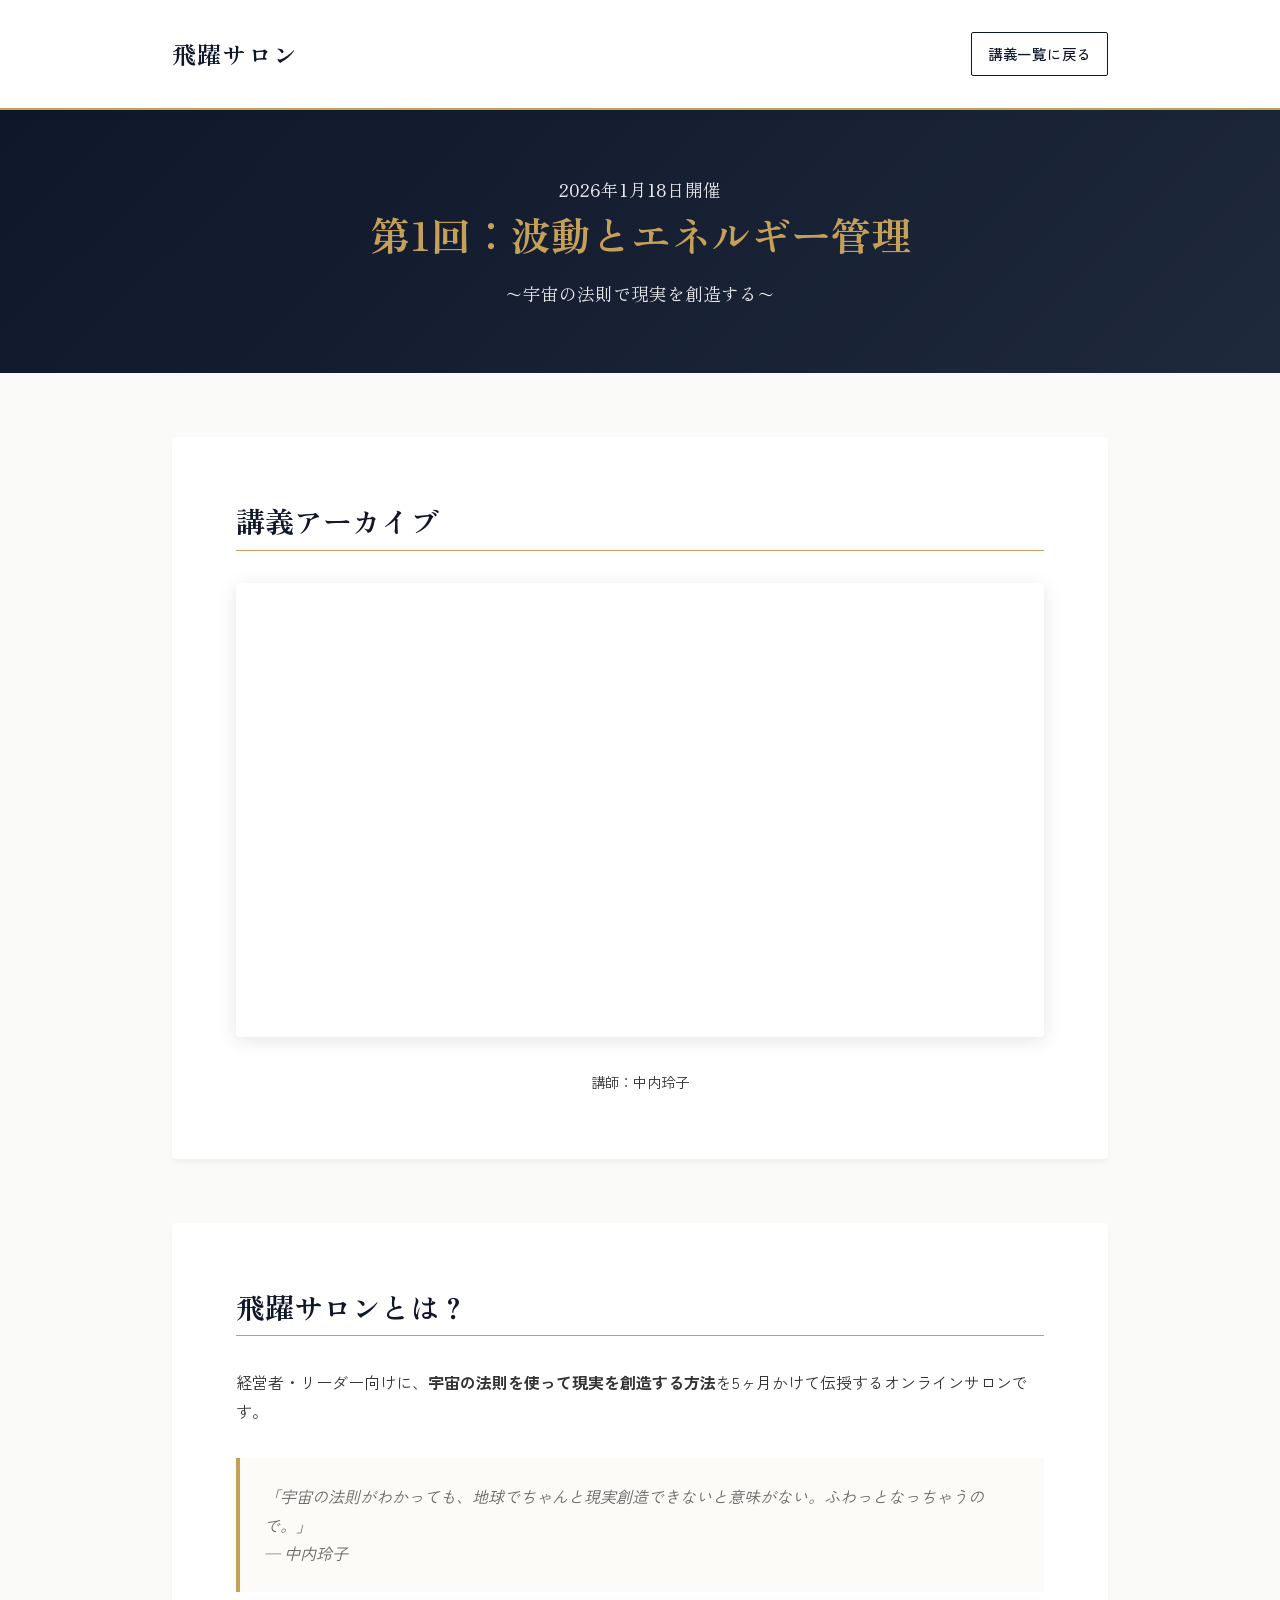
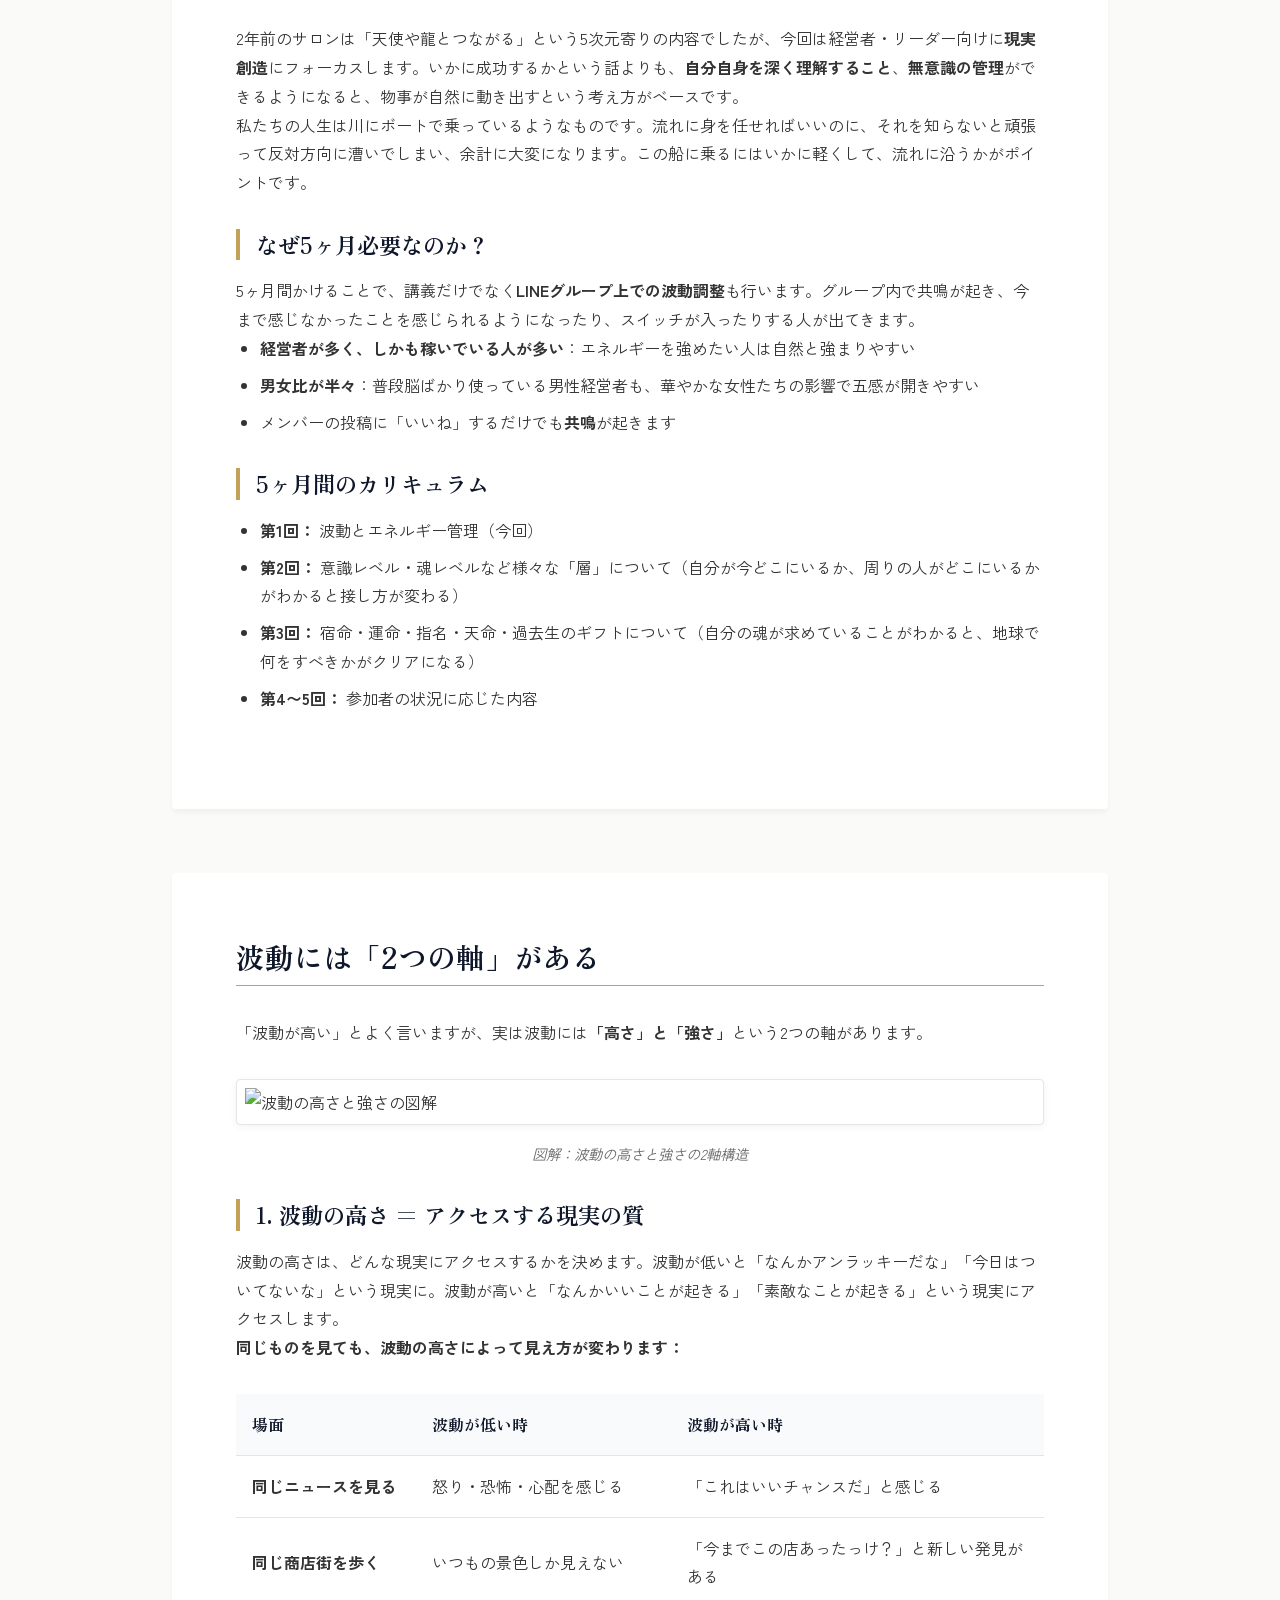
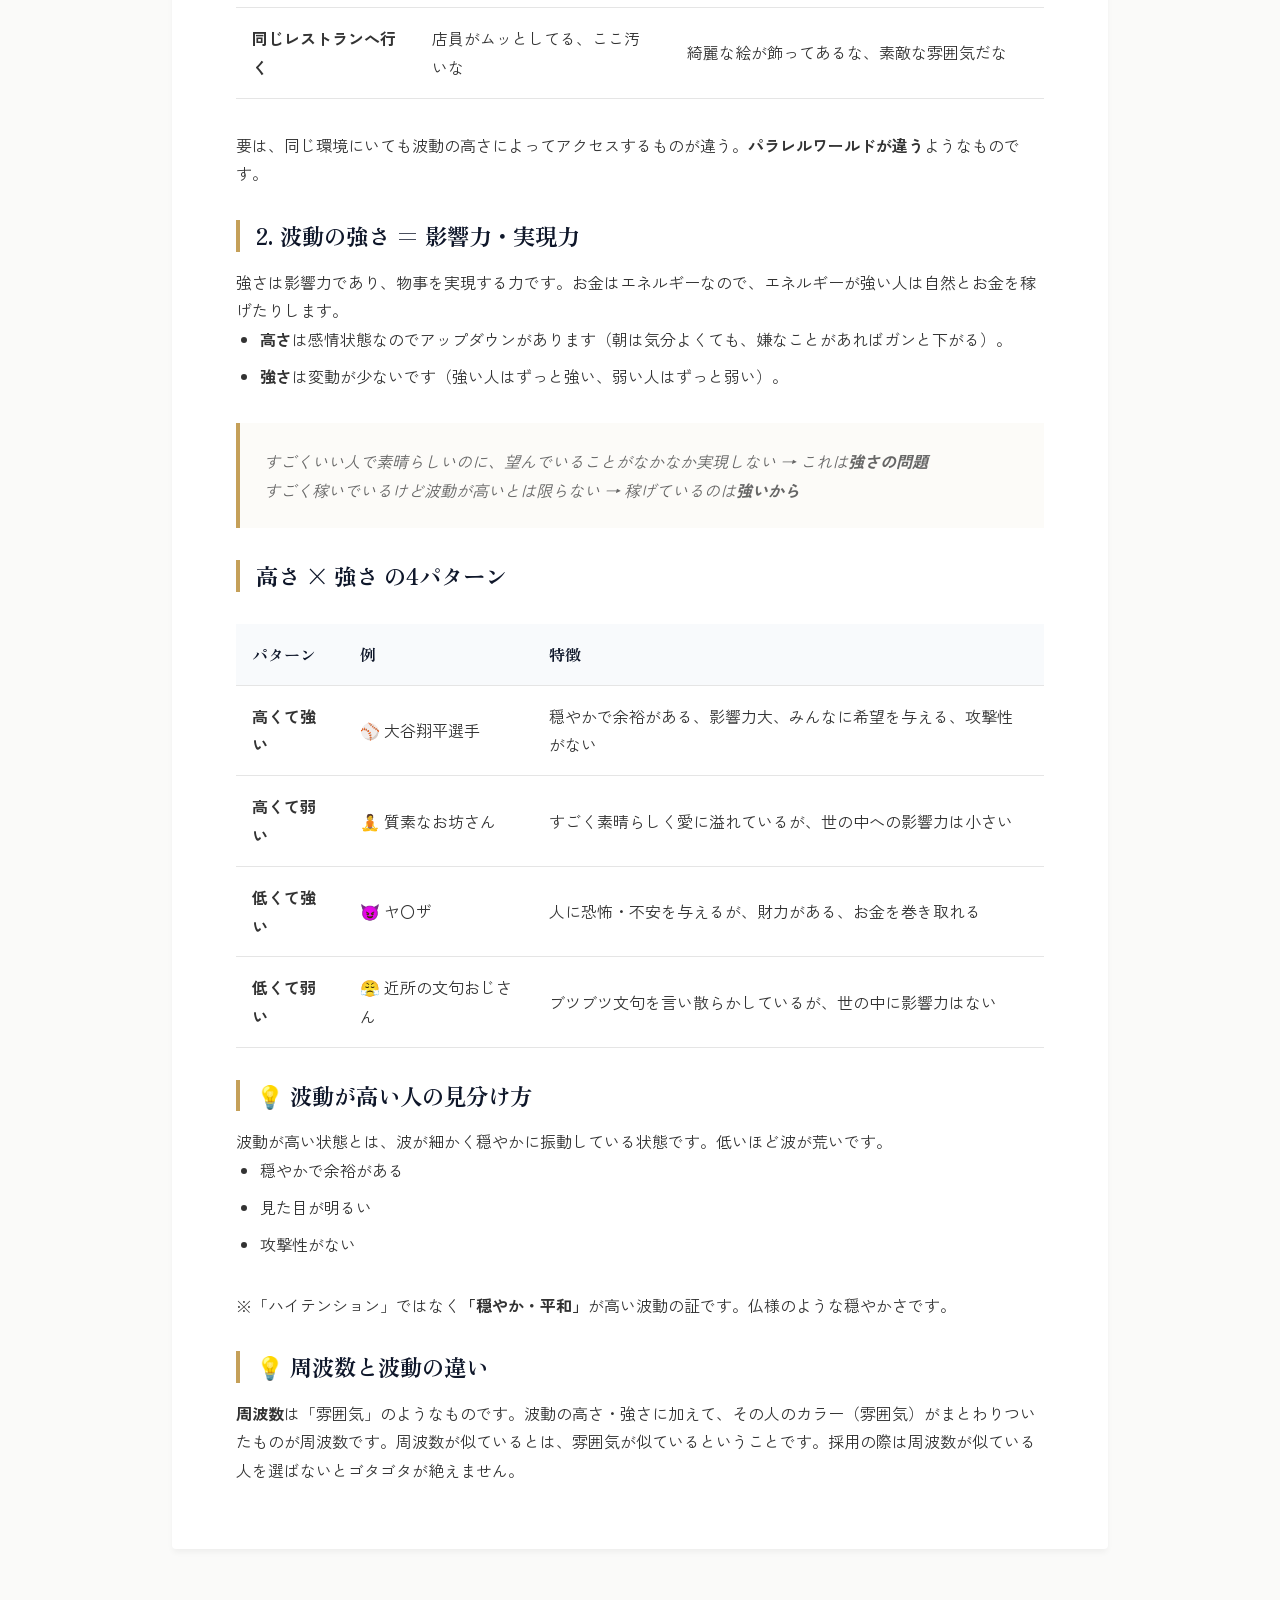
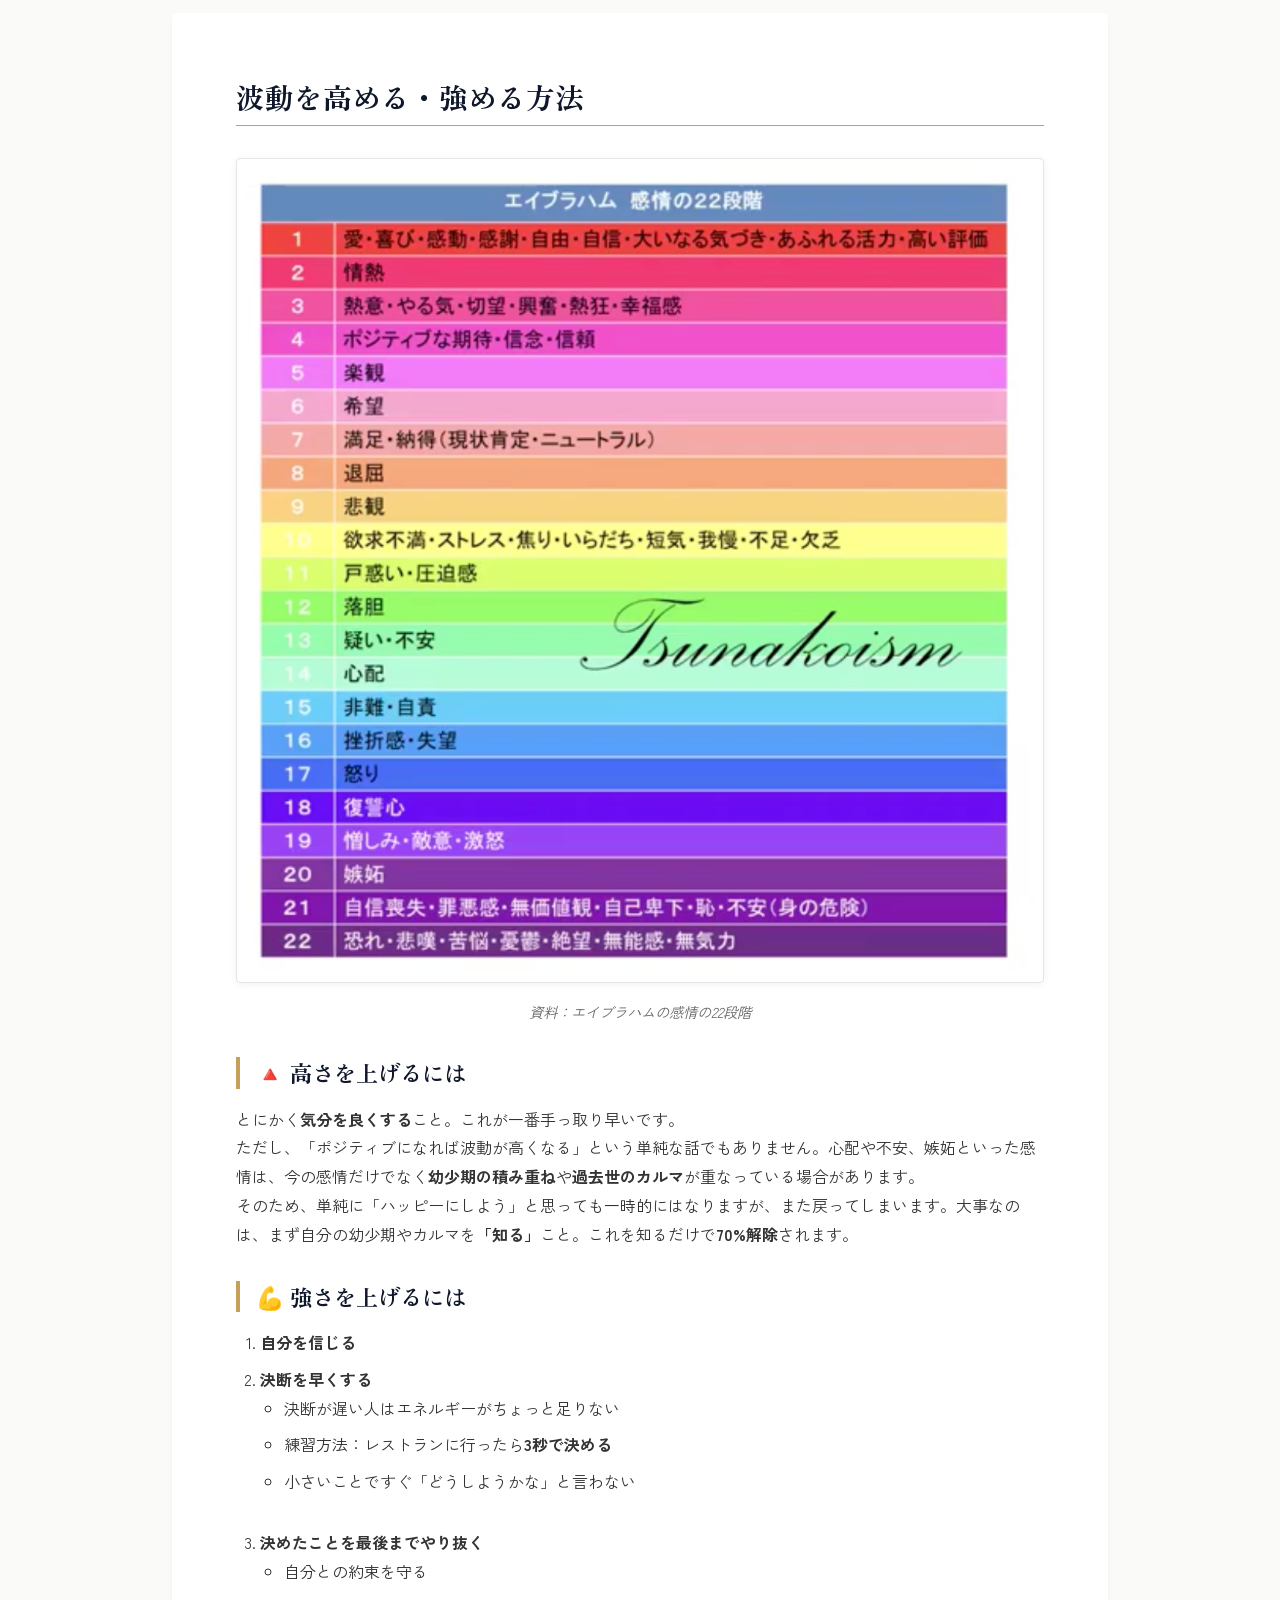
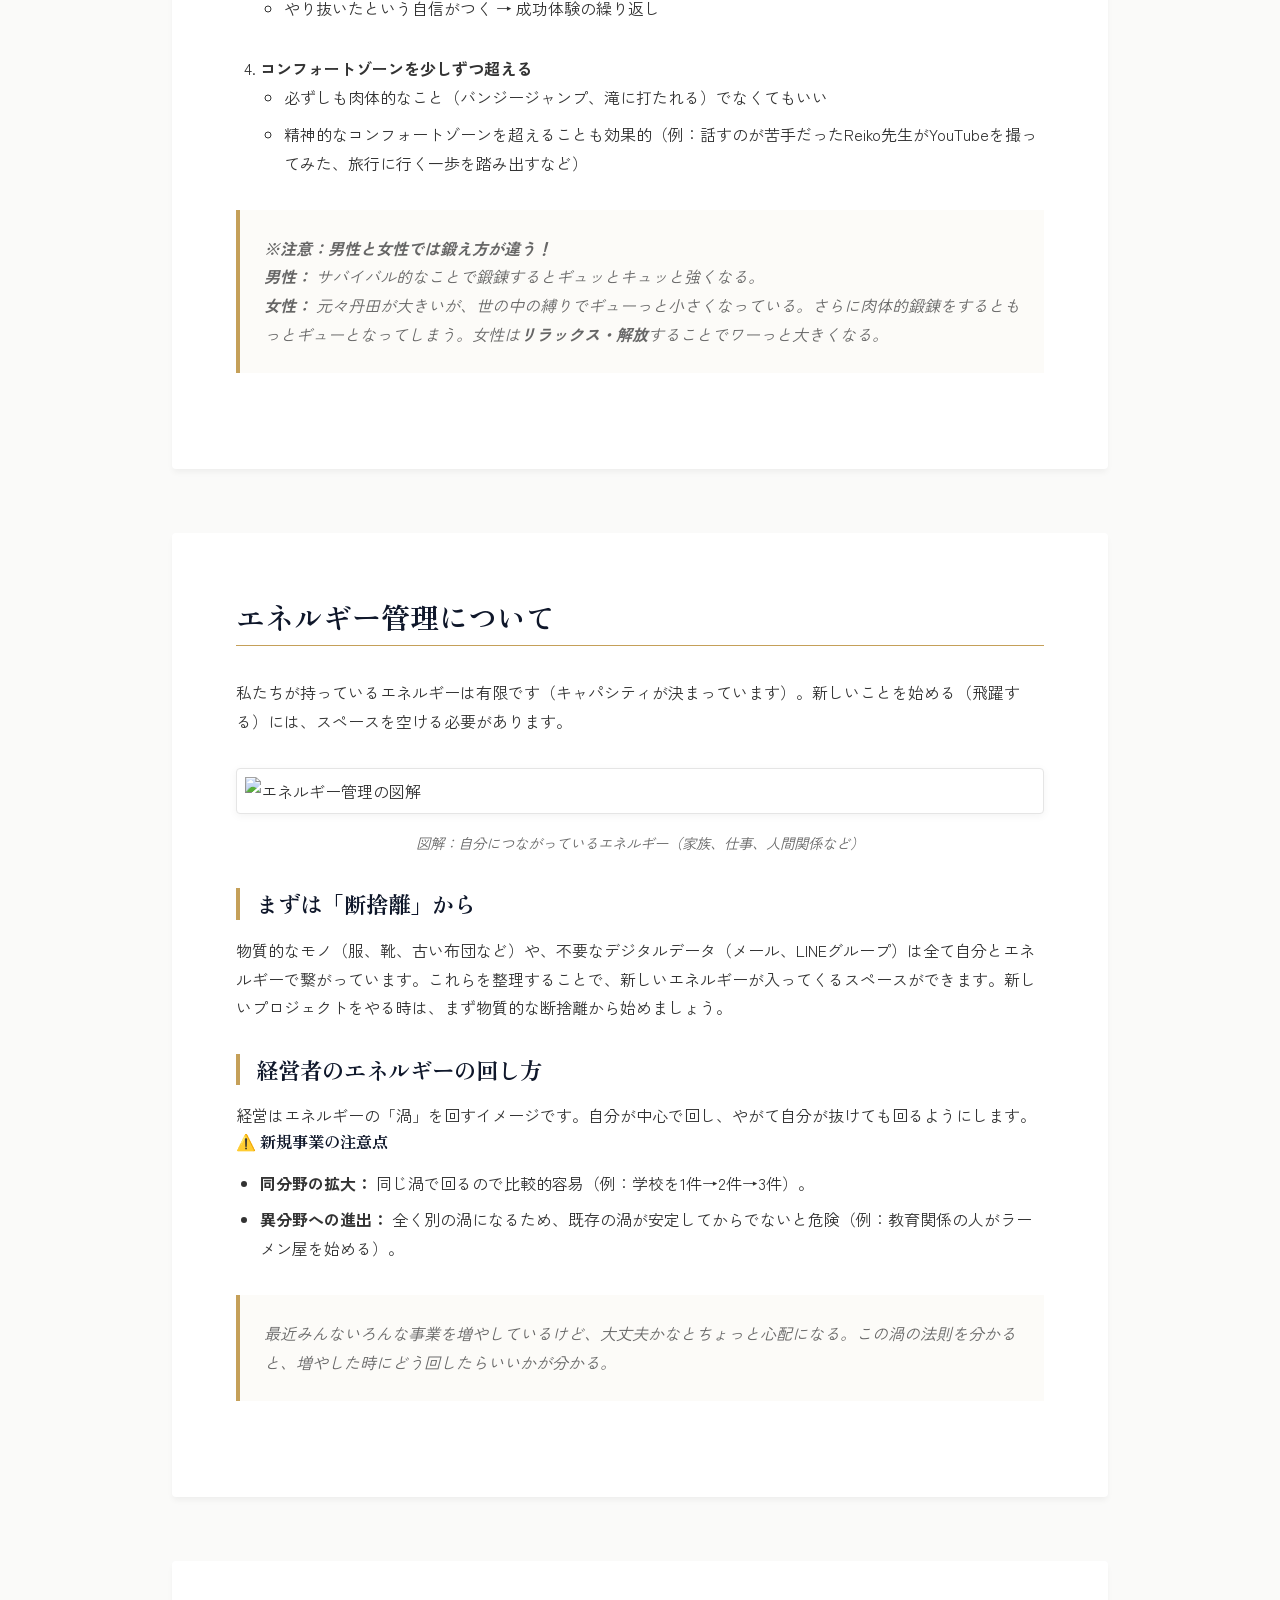
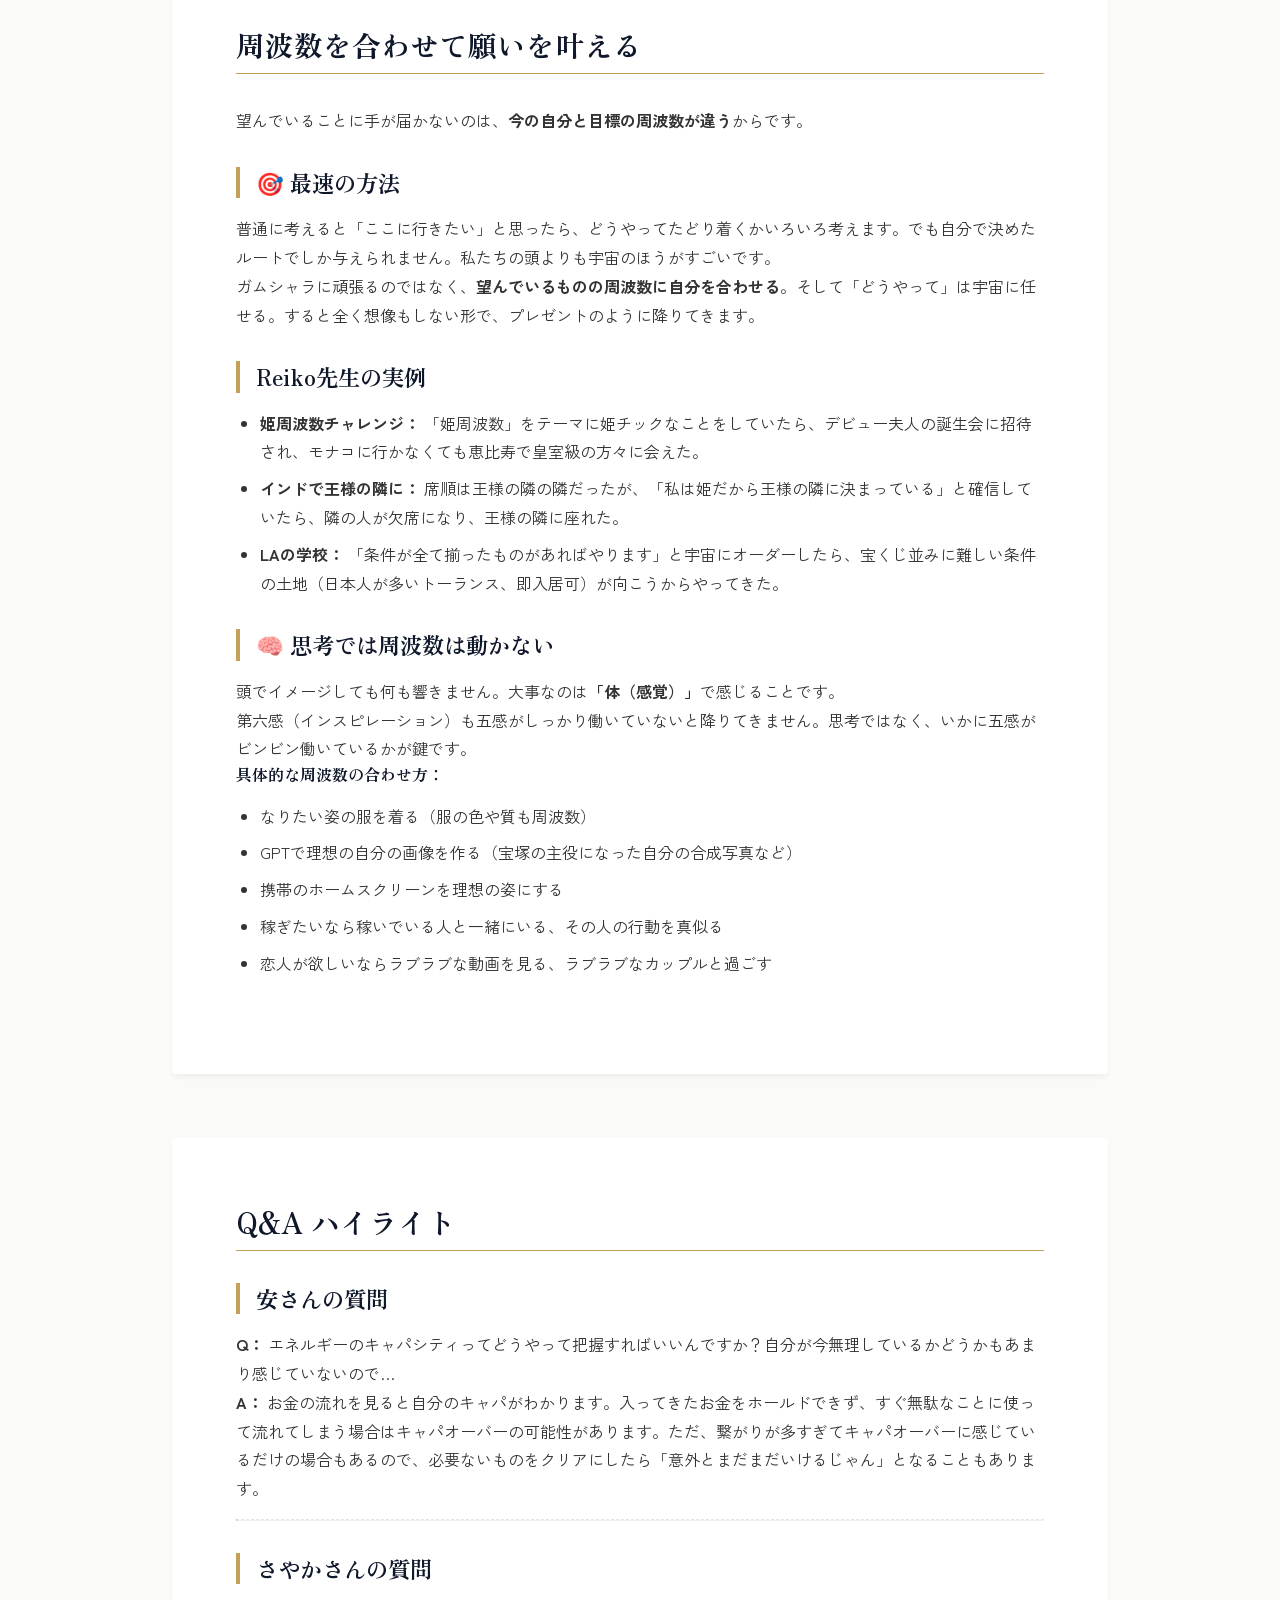
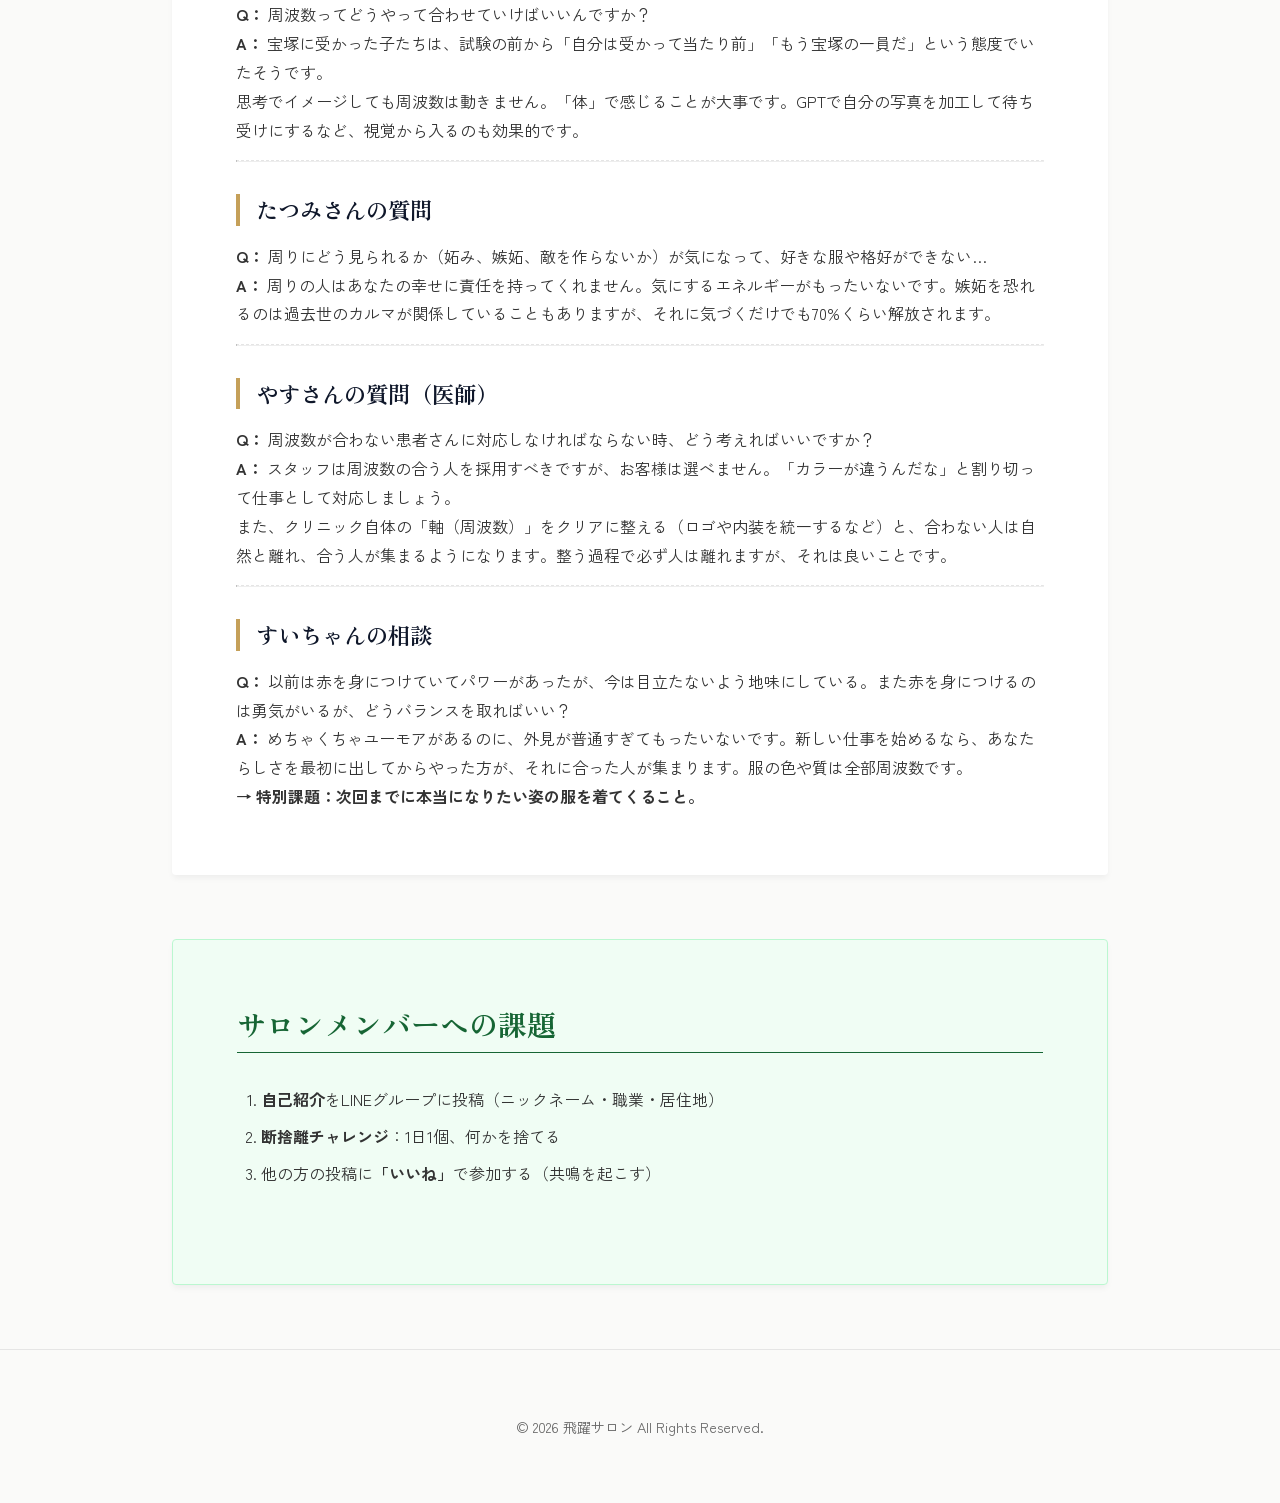
==== lecture01.html @ 5fa07e06 "Initial commit" ====
<!DOCTYPE html>
<html lang="ja">

<head>
    <meta charset="UTF-8">
    <meta name="viewport" content="width=device-width, initial-scale=1.0">
    <title>第1回：波動とエネルギー管理 | 飛躍サロン</title>
    <link rel="stylesheet" href="css/style.css">
    <meta name="description" content="飛躍サロン第1回講義アーカイブ。テーマは「波動とエネルギー管理」。宇宙の法則で現実を創造する方法について。">
</head>

<body>
    <header>
        <div class="container header-content">
            <a href="index.html" class="logo">飛躍サロン</a>
            <a href="index.html" class="nav-link">講義一覧に戻る</a>
        </div>
    </header>

    <div class="hero">
        <div class="container">
            <p>2026年1月18日開催</p>
            <h1>第1回：波動とエネルギー管理</h1>
            <p>〜宇宙の法則で現実を創造する〜</p>
        </div>
    </div>

    <main class="container">
        <!-- Video Section -->
        <section class="section" style="animation-delay: 0.1s;">
            <h2>講義アーカイブ</h2>
            <div class="video-wrapper">
                <iframe width="560" height="315" src="https://www.youtube.com/embed/xIP1ryDjLGs"
                    title="YouTube video player" frameborder="0"
                    allow="accelerometer; autoplay; clipboard-write; encrypted-media; gyroscope; picture-in-picture"
                    allowfullscreen></iframe>
            </div>
            <p style="text-align: center; font-size: 0.9rem;">講師：中内玲子</p>
        </section>

        <!-- Intro -->
        <section class="section" style="animation-delay: 0.2s;">
            <h2>飛躍サロンとは？</h2>
            <p>経営者・リーダー向けに、<strong>宇宙の法則を使って現実を創造する方法</strong>を5ヶ月かけて伝授するオンラインサロンです。</p>
            <blockquote>
                「宇宙の法則がわかっても、地球でちゃんと現実創造できないと意味がない。ふわっとなっちゃうので。」<br>
                — 中内玲子
            </blockquote>
            <p>2年前のサロンは「天使や龍とつながる」という5次元寄りの内容でしたが、今回は経営者・リーダー向けに<strong>現実創造</strong>にフォーカスします。いかに成功するかという話よりも、<strong>自分自身を深く理解すること</strong>、<strong>無意識の管理</strong>ができるようになると、物事が自然に動き出すという考え方がベースです。
            </p>
            <p>私たちの人生は川にボートで乗っているようなものです。流れに身を任せればいいのに、それを知らないと頑張って反対方向に漕いでしまい、余計に大変になります。この船に乗るにはいかに軽くして、流れに沿うかがポイントです。
            </p>

            <h3>なぜ5ヶ月必要なのか？</h3>
            <p>5ヶ月間かけることで、講義だけでなく<strong>LINEグループ上での波動調整</strong>も行います。グループ内で共鳴が起き、今まで感じなかったことを感じられるようになったり、スイッチが入ったりする人が出てきます。
            </p>
            <ul>
                <li><strong>経営者が多く、しかも稼いでいる人が多い</strong>：エネルギーを強めたい人は自然と強まりやすい</li>
                <li><strong>男女比が半々</strong>：普段脳ばかり使っている男性経営者も、華やかな女性たちの影響で五感が開きやすい</li>
                <li>メンバーの投稿に「いいね」するだけでも<strong>共鳴</strong>が起きます</li>
            </ul>

            <h3>5ヶ月間のカリキュラム</h3>
            <ul>
                <li><strong>第1回：</strong> 波動とエネルギー管理（今回）</li>
                <li><strong>第2回：</strong> 意識レベル・魂レベルなど様々な「層」について（自分が今どこにいるか、周りの人がどこにいるかがわかると接し方が変わる）</li>
                <li><strong>第3回：</strong> 宿命・運命・指名・天命・過去生のギフトについて（自分の魂が求めていることがわかると、地球で何をすべきかがクリアになる）</li>
                <li><strong>第4〜5回：</strong> 参加者の状況に応じた内容</li>
            </ul>
        </section>

        <!-- Wave Basics -->
        <section class="section" style="animation-delay: 0.3s;">
            <h2>波動には「2つの軸」がある</h2>
            <p>「波動が高い」とよく言いますが、実は波動には<strong>「高さ」と「強さ」</strong>という2つの軸があります。</p>

            <img src="images/lecture01_diagram3.png" alt="波動の高さと強さの図解" class="diagram">
            <p class="diagram-caption">図解：波動の高さと強さの2軸構造</p>

            <h3>1. 波動の高さ = アクセスする現実の質</h3>
            <p>波動の高さは、どんな現実にアクセスするかを決めます。波動が低いと「なんかアンラッキーだな」「今日はついてないな」という現実に。波動が高いと「なんかいいことが起きる」「素敵なことが起きる」という現実にアクセスします。
            </p>
            <p><strong>同じものを見ても、波動の高さによって見え方が変わります：</strong></p>
            <table>
                <tr>
                    <th>場面</th>
                    <th>波動が低い時</th>
                    <th>波動が高い時</th>
                </tr>
                <tr>
                    <td><strong>同じニュースを見る</strong></td>
                    <td>怒り・恐怖・心配を感じる</td>
                    <td>「これはいいチャンスだ」と感じる</td>
                </tr>
                <tr>
                    <td><strong>同じ商店街を歩く</strong></td>
                    <td>いつもの景色しか見えない</td>
                    <td>「今までこの店あったっけ？」と新しい発見がある</td>
                </tr>
                <tr>
                    <td><strong>同じレストランへ行く</strong></td>
                    <td>店員がムッとしてる、ここ汚いな</td>
                    <td>綺麗な絵が飾ってあるな、素敵な雰囲気だな</td>
                </tr>
            </table>
            <p>要は、同じ環境にいても波動の高さによってアクセスするものが違う。<strong>パラレルワールドが違う</strong>ようなものです。</p>

            <h3>2. 波動の強さ = 影響力・実現力</h3>
            <p>強さは影響力であり、物事を実現する力です。お金はエネルギーなので、エネルギーが強い人は自然とお金を稼げたりします。</p>
            <ul>
                <li><strong>高さ</strong>は感情状態なのでアップダウンがあります（朝は気分よくても、嫌なことがあればガンと下がる）。</li>
                <li><strong>強さ</strong>は変動が少ないです（強い人はずっと強い、弱い人はずっと弱い）。</li>
            </ul>
            <blockquote>
                すごくいい人で素晴らしいのに、望んでいることがなかなか実現しない → これは<strong>強さの問題</strong><br>
                すごく稼いでいるけど波動が高いとは限らない → 稼げているのは<strong>強いから</strong>
            </blockquote>

            <h3>高さ × 強さ の4パターン</h3>
            <table>
                <tr>
                    <th>パターン</th>
                    <th>例</th>
                    <th>特徴</th>
                </tr>
                <tr>
                    <td><strong>高くて強い</strong></td>
                    <td>⚾ 大谷翔平選手</td>
                    <td>穏やかで余裕がある、影響力大、みんなに希望を与える、攻撃性がない</td>
                </tr>
                <tr>
                    <td><strong>高くて弱い</strong></td>
                    <td>🧘 質素なお坊さん</td>
                    <td>すごく素晴らしく愛に溢れているが、世の中への影響力は小さい</td>
                </tr>
                <tr>
                    <td><strong>低くて強い</strong></td>
                    <td>😈 ヤ〇ザ</td>
                    <td>人に恐怖・不安を与えるが、財力がある、お金を巻き取れる</td>
                </tr>
                <tr>
                    <td><strong>低くて弱い</strong></td>
                    <td>😤 近所の文句おじさん</td>
                    <td>ブツブツ文句を言い散らかしているが、世の中に影響力はない</td>
                </tr>
            </table>

            <h3>💡 波動が高い人の見分け方</h3>
            <p>波動が高い状態とは、波が細かく穏やかに振動している状態です。低いほど波が荒いです。</p>
            <ul>
                <li>穏やかで余裕がある</li>
                <li>見た目が明るい</li>
                <li>攻撃性がない</li>
            </ul>
            <p>※「ハイテンション」ではなく<strong>「穏やか・平和」</strong>が高い波動の証です。仏様のような穏やかさです。</p>

            <h3>💡 周波数と波動の違い</h3>
            <p><strong>周波数</strong>は「雰囲気」のようなものです。波動の高さ・強さに加えて、その人のカラー（雰囲気）がまとわりついたものが周波数です。周波数が似ているとは、雰囲気が似ているということです。採用の際は周波数が似ている人を選ばないとゴタゴタが絶えません。
            </p>
        </section>

        <!-- Emotion Scale -->
        <section class="section" style="animation-delay: 0.4s;">
            <h2>波動を高める・強める方法</h2>

            <img src="images/lecture01_diagram1.png" alt="エイブラハム感情の22段階" class="diagram">
            <p class="diagram-caption">資料：エイブラハムの感情の22段階</p>

            <h3>🔺 高さを上げるには</h3>
            <p>とにかく<strong>気分を良くする</strong>こと。これが一番手っ取り早いです。</p>
            <p>ただし、「ポジティブになれば波動が高くなる」という単純な話でもありません。心配や不安、嫉妬といった感情は、今の感情だけでなく<strong>幼少期の積み重ね</strong>や<strong>過去世のカルマ</strong>が重なっている場合があります。
            </p>
            <p>そのため、単純に「ハッピーにしよう」と思っても一時的にはなりますが、また戻ってしまいます。大事なのは、まず自分の幼少期やカルマを<strong>「知る」</strong>こと。これを知るだけで<strong>70%解除</strong>されます。
            </p>

            <h3>💪 強さを上げるには</h3>
            <ol>
                <li><strong>自分を信じる</strong></li>
                <li><strong>決断を早くする</strong>
                    <ul>
                        <li>決断が遅い人はエネルギーがちょっと足りない</li>
                        <li>練習方法：レストランに行ったら<strong>3秒で決める</strong></li>
                        <li>小さいことですぐ「どうしようかな」と言わない</li>
                    </ul>
                </li>
                <li><strong>決めたことを最後までやり抜く</strong>
                    <ul>
                        <li>自分との約束を守る</li>
                        <li>やり抜いたという自信がつく → 成功体験の繰り返し</li>
                    </ul>
                </li>
                <li><strong>コンフォートゾーンを少しずつ超える</strong>
                    <ul>
                        <li>必ずしも肉体的なこと（バンジージャンプ、滝に打たれる）でなくてもいい</li>
                        <li>精神的なコンフォートゾーンを超えることも効果的（例：話すのが苦手だったReiko先生がYouTubeを撮ってみた、旅行に行く一歩を踏み出すなど）</li>
                    </ul>
                </li>
            </ol>
            <blockquote>
                <strong>※注意：男性と女性では鍛え方が違う！</strong><br>
                <strong>男性：</strong> サバイバル的なことで鍛錬するとギュッとキュッと強くなる。<br>
                <strong>女性：</strong>
                元々丹田が大きいが、世の中の縛りでギューっと小さくなっている。さらに肉体的鍛錬をするともっとギューとなってしまう。女性は<strong>リラックス・解放</strong>することでワーっと大きくなる。
            </blockquote>
        </section>

        <!-- Energy Management -->
        <section class="section" style="animation-delay: 0.5s;">
            <h2>エネルギー管理について</h2>
            <p>私たちが持っているエネルギーは有限です（キャパシティが決まっています）。新しいことを始める（飛躍する）には、スペースを空ける必要があります。</p>

            <img src="images/lecture01_diagram2.png" alt="エネルギー管理の図解" class="diagram">
            <p class="diagram-caption">図解：自分につながっているエネルギー（家族、仕事、人間関係など）</p>

            <h3>まずは「断捨離」から</h3>
            <p>物質的なモノ（服、靴、古い布団など）や、不要なデジタルデータ（メール、LINEグループ）は全て自分とエネルギーで繋がっています。これらを整理することで、新しいエネルギーが入ってくるスペースができます。新しいプロジェクトをやる時は、まず物質的な断捨離から始めましょう。
            </p>

            <h3>経営者のエネルギーの回し方</h3>
            <p>経営はエネルギーの「渦」を回すイメージです。自分が中心で回し、やがて自分が抜けても回るようにします。</p>

            <h4>⚠️ 新規事業の注意点</h4>
            <ul>
                <li><strong>同分野の拡大：</strong> 同じ渦で回るので比較的容易（例：学校を1件→2件→3件）。</li>
                <li><strong>異分野への進出：</strong> 全く別の渦になるため、既存の渦が安定してからでないと危険（例：教育関係の人がラーメン屋を始める）。</li>
            </ul>
            <blockquote>
                最近みんないろんな事業を増やしているけど、大丈夫かなとちょっと心配になる。この渦の法則を分かると、増やした時にどう回したらいいかが分かる。
            </blockquote>
        </section>

        <!-- Manifestation -->
        <section class="section" style="animation-delay: 0.6s;">
            <h2>周波数を合わせて願いを叶える</h2>
            <p>望んでいることに手が届かないのは、<strong>今の自分と目標の周波数が違う</strong>からです。</p>

            <h3>🎯 最速の方法</h3>
            <p>普通に考えると「ここに行きたい」と思ったら、どうやってたどり着くかいろいろ考えます。でも自分で決めたルートでしか与えられません。私たちの頭よりも宇宙のほうがすごいです。</p>
            <p>ガムシャラに頑張るのではなく、<strong>望んでいるものの周波数に自分を合わせる</strong>。そして「どうやって」は宇宙に任せる。すると全く想像もしない形で、プレゼントのように降りてきます。</p>

            <h3>Reiko先生の実例</h3>
            <ul>
                <li><strong>姫周波数チャレンジ：</strong> 「姫周波数」をテーマに姫チックなことをしていたら、デビュー夫人の誕生会に招待され、モナコに行かなくても恵比寿で皇室級の方々に会えた。</li>
                <li><strong>インドで王様の隣に：</strong> 席順は王様の隣の隣だったが、「私は姫だから王様の隣に決まっている」と確信していたら、隣の人が欠席になり、王様の隣に座れた。</li>
                <li><strong>LAの学校：</strong> 「条件が全て揃ったものがあればやります」と宇宙にオーダーしたら、宝くじ並みに難しい条件の土地（日本人が多いトーランス、即入居可）が向こうからやってきた。
                </li>
            </ul>

            <h3>🧠 思考では周波数は動かない</h3>
            <p>頭でイメージしても何も響きません。大事なのは<strong>「体（感覚）」</strong>で感じることです。</p>
            <p>第六感（インスピレーション）も五感がしっかり働いていないと降りてきません。思考ではなく、いかに五感がビンビン働いているかが鍵です。</p>

            <h4>具体的な周波数の合わせ方：</h4>
            <ul>
                <li>なりたい姿の服を着る（服の色や質も周波数）</li>
                <li>GPTで理想の自分の画像を作る（宝塚の主役になった自分の合成写真など）</li>
                <li>携帯のホームスクリーンを理想の姿にする</li>
                <li>稼ぎたいなら稼いでいる人と一緒にいる、その人の行動を真似る</li>
                <li>恋人が欲しいならラブラブな動画を見る、ラブラブなカップルと過ごす</li>
            </ul>
        </section>

        <!-- QA Highlights -->
        <section class="section" style="animation-delay: 0.7s;">
            <h2>Q&A ハイライト</h2>

            <h3>安さんの質問</h3>
            <p><strong>Q：</strong> エネルギーのキャパシティってどうやって把握すればいいんですか？自分が今無理しているかどうかもあまり感じていないので…</p>
            <p><strong>A：</strong>
                お金の流れを見ると自分のキャパがわかります。入ってきたお金をホールドできず、すぐ無駄なことに使って流れてしまう場合はキャパオーバーの可能性があります。ただ、繋がりが多すぎてキャパオーバーに感じているだけの場合もあるので、必要ないものをクリアにしたら「意外とまだまだいけるじゃん」となることもあります。
            </p>
            <hr style="border-top: 1px dashed #e5e5e5; margin: 1rem 0;">

            <h3>さやかさんの質問</h3>
            <p><strong>Q：</strong> 周波数ってどうやって合わせていけばいいんですか？</p>
            <p><strong>A：</strong> 宝塚に受かった子たちは、試験の前から「自分は受かって当たり前」「もう宝塚の一員だ」という態度でいたそうです。<br>
                思考でイメージしても周波数は動きません。「体」で感じることが大事です。GPTで自分の写真を加工して待ち受けにするなど、視覚から入るのも効果的です。</p>
            <hr style="border-top: 1px dashed #e5e5e5; margin: 1rem 0;">

            <h3>たつみさんの質問</h3>
            <p><strong>Q：</strong> 周りにどう見られるか（妬み、嫉妬、敵を作らないか）が気になって、好きな服や格好ができない…</p>
            <p><strong>A：</strong>
                周りの人はあなたの幸せに責任を持ってくれません。気にするエネルギーがもったいないです。嫉妬を恐れるのは過去世のカルマが関係していることもありますが、それに気づくだけでも70%くらい解放されます。</p>
            <hr style="border-top: 1px dashed #e5e5e5; margin: 1rem 0;">

            <h3>やすさんの質問（医師）</h3>
            <p><strong>Q：</strong> 周波数が合わない患者さんに対応しなければならない時、どう考えればいいですか？</p>
            <p><strong>A：</strong> スタッフは周波数の合う人を採用すべきですが、お客様は選べません。「カラーが違うんだな」と割り切って仕事として対応しましょう。<br>
                また、クリニック自体の「軸（周波数）」をクリアに整える（ロゴや内装を統一するなど）と、合わない人は自然と離れ、合う人が集まるようになります。整う過程で必ず人は離れますが、それは良いことです。</p>
            <hr style="border-top: 1px dashed #e5e5e5; margin: 1rem 0;">

            <h3>すいちゃんの相談</h3>
            <p><strong>Q：</strong> 以前は赤を身につけていてパワーがあったが、今は目立たないよう地味にしている。また赤を身につけるのは勇気がいるが、どうバランスを取ればいい？</p>
            <p><strong>A：</strong>
                めちゃくちゃユーモアがあるのに、外見が普通すぎてもったいないです。新しい仕事を始めるなら、あなたらしさを最初に出してからやった方が、それに合った人が集まります。服の色や質は全部周波数です。<br>
                <strong>→ 特別課題：次回までに本当になりたい姿の服を着てくること。</strong>
            </p>
        </section>

        <!-- Homework -->
        <section class="section" style="animation-delay: 0.8s; background-color: #f0fdf4; border: 1px solid #bbf7d0;">
            <h2 style="color: #166534; border-bottom-color: #166534;">サロンメンバーへの課題</h2>
            <ol>
                <li><strong>自己紹介</strong>をLINEグループに投稿（ニックネーム・職業・居住地）</li>
                <li><strong>断捨離チャレンジ</strong>：1日1個、何かを捨てる</li>
                <li>他の方の投稿に<strong>「いいね」</strong>で参加する（共鳴を起こす）</li>
            </ol>
        </section>

    </main>

    <footer>
        <div class="container">
            <p>&copy; 2026 飛躍サロン All Rights Reserved.</p>
        </div>
    </footer>
</body>

</html>
---- css/style.css ----
@import url('https://fonts.googleapis.com/css2?family=Zen+Kaku+Gothic+New:wght@400;500;700&family=Zen+Old+Mincho:wght@400;700&display=swap');

:root {
    --color-primary: #0f172a;
    /* Deep Navy */
    --color-accent: #c5a059;
    /* Gold */
    --color-bg: #fafaf9;
    /* Warm Cream */
    --color-text: #333333;
    /* Dark Gray */
    --color-text-light: #666666;
    --color-white: #ffffff;
    --font-heading: 'Zen Old Mincho', serif;
    --font-body: 'Zen Kaku Gothic New', sans-serif;
    --spacing-sm: 1rem;
    --spacing-md: 2rem;
    --spacing-lg: 4rem;
}

* {
    box-sizing: border-box;
    margin: 0;
    padding: 0;
}

body {
    font-family: var(--font-body);
    background-color: var(--color-bg);
    color: var(--color-text);
    line-height: 1.8;
    font-size: 16px;
    -webkit-font-smoothing: antialiased;
}

h1,
h2,
h3,
h4,
h5,
h6 {
    font-family: var(--font-heading);
    color: var(--color-primary);
    line-height: 1.4;
    margin-bottom: var(--spacing-sm);
}

a {
    color: var(--color-primary);
    text-decoration: none;
    transition: color 0.3s ease;
}

a:hover {
    color: var(--color-accent);
}

/* Layout */
.container {
    max-width: 1000px;
    margin: 0 auto;
    padding: 0 var(--spacing-md);
}

/* Header */
header {
    background-color: var(--color-white);
    padding: var(--spacing-md) 0;
    border-bottom: 2px solid var(--color-accent);
    position: sticky;
    top: 0;
    z-index: 100;
    box-shadow: 0 2px 10px rgba(0, 0, 0, 0.05);
}

.header-content {
    display: flex;
    justify-content: space-between;
    align-items: center;
}

.logo {
    font-size: 1.5rem;
    font-weight: 700;
    font-family: var(--font-heading);
    letter-spacing: 0.05em;
}

.nav-link {
    font-size: 0.9rem;
    font-weight: 500;
    letter-spacing: 0.05em;
    color: var(--color-primary);
    border: 1px solid var(--color-primary);
    padding: 0.5rem 1rem;
    border-radius: 2px;
}

.nav-link:hover {
    background-color: var(--color-primary);
    color: var(--color-white);
}

/* Hero Section */
.hero {
    text-align: center;
    padding: var(--spacing-lg) 0;
    background: linear-gradient(135deg, #0f172a 0%, #1e293b 100%);
    color: var(--color-white);
    margin-bottom: var(--spacing-lg);
}

.hero h1 {
    color: var(--color-accent);
    font-size: 2.5rem;
    margin-bottom: var(--spacing-sm);
}

.hero p {
    font-size: 1.1rem;
    opacity: 0.9;
    font-family: var(--font-heading);
}

/* Content Sections */
.section {
    margin-bottom: var(--spacing-lg);
    background-color: var(--color-white);
    padding: var(--spacing-lg);
    border-radius: 4px;
    box-shadow: 0 4px 6px -1px rgba(0, 0, 0, 0.05);
    animation: fadeInUp 0.8s ease-out forwards;
    opacity: 0;
}

@keyframes fadeInUp {
    from {
        opacity: 0;
        transform: translateY(20px);
    }

    to {
        opacity: 1;
        transform: translateY(0);
    }
}

.section h2 {
    font-size: 1.8rem;
    border-bottom: 1px solid var(--color-accent);
    padding-bottom: 0.5rem;
    margin-bottom: var(--spacing-md);
    margin-top: 0;
}

.section h3 {
    font-size: 1.4rem;
    margin-top: var(--spacing-md);
    border-left: 4px solid var(--color-accent);
    padding-left: 1rem;
}

/* Video Wrapper */
.video-wrapper {
    position: relative;
    padding-bottom: 56.25%;
    /* 16:9 */
    height: 0;
    overflow: hidden;
    margin-bottom: var(--spacing-md);
    border-radius: 4px;
    box-shadow: 0 4px 20px rgba(0, 0, 0, 0.1);
}

.video-wrapper iframe {
    position: absolute;
    top: 0;
    left: 0;
    width: 100%;
    height: 100%;
}

/* Images */
.diagram {
    max-width: 100%;
    height: auto;
    margin: var(--spacing-md) auto;
    display: block;
    border: 1px solid #e5e5e5;
    border-radius: 4px;
    padding: 0.5rem;
    background: #fff;
    box-shadow: 0 2px 8px rgba(0, 0, 0, 0.05);
}

.diagram-caption {
    text-align: center;
    font-size: 0.9rem;
    color: var(--color-text-light);
    margin-top: -1rem;
    margin-bottom: var(--spacing-md);
    font-style: italic;
}

/* Table */
table {
    width: 100%;
    border-collapse: collapse;
    margin: var(--spacing-md) 0;
}

th,
td {
    padding: 1rem;
    text-align: left;
    border-bottom: 1px solid #e5e5e5;
}

th {
    background-color: #f8fafc;
    font-family: var(--font-heading);
    color: var(--color-primary);
}

/* Blockquote */
blockquote {
    border-left: 4px solid var(--color-accent);
    padding-left: 1.5rem;
    margin: var(--spacing-md) 0;
    color: var(--color-text-light);
    font-style: italic;
    background-color: #fcfbf8;
    padding: 1.5rem;
}

/* Lists */
ul,
ol {
    margin-left: 1.5rem;
    margin-bottom: var(--spacing-md);
}

li {
    margin-bottom: 0.5rem;
}

/* Card Grid for Index */
.lecture-grid {
    display: grid;
    grid-template-columns: repeat(auto-fill, minmax(300px, 1fr));
    gap: var(--spacing-md);
}

.card {
    background-color: var(--color-white);
    border-radius: 4px;
    overflow: hidden;
    box-shadow: 0 4px 6px -1px rgba(0, 0, 0, 0.05);
    transition: transform 0.3s ease, box-shadow 0.3s ease;
    border-top: 4px solid transparent;
}

.card:hover {
    transform: translateY(-5px);
    box-shadow: 0 10px 15px -3px rgba(0, 0, 0, 0.1);
    border-top-color: var(--color-accent);
}

.card-body {
    padding: var(--spacing-md);
}

.card-date {
    font-size: 0.85rem;
    color: var(--color-text-light);
    margin-bottom: 0.5rem;
}

.card-title {
    font-size: 1.25rem;
    margin-bottom: 1rem;
    font-family: var(--font-heading);
}

.card-excerpt {
    font-size: 0.95rem;
    color: var(--color-text);
    margin-bottom: 1.5rem;
}

.btn {
    display: inline-block;
    padding: 0.5rem 1.5rem;
    background-color: var(--color-primary);
    color: var(--color-white);
    border-radius: 2px;
    font-size: 0.9rem;
    transition: background-color 0.3s ease;
}

.btn:hover {
    background-color: var(--color-accent);
    color: var(--color-primary);
    font-weight: bold;
}

.btn.disabled {
    background-color: #e2e8f0;
    color: #94a3b8;
    cursor: not-allowed;
    pointer-events: none;
}

/* Footer */
footer {
    text-align: center;
    padding: var(--spacing-lg) 0;
    color: var(--color-text-light);
    font-size: 0.9rem;
    margin-top: var(--spacing-lg);
    border-top: 1px solid #e5e5e5;
}

/* Responsive */
@media (max-width: 768px) {
    .hero h1 {
        font-size: 2rem;
    }

    .section {
        padding: var(--spacing-md);
    }
}
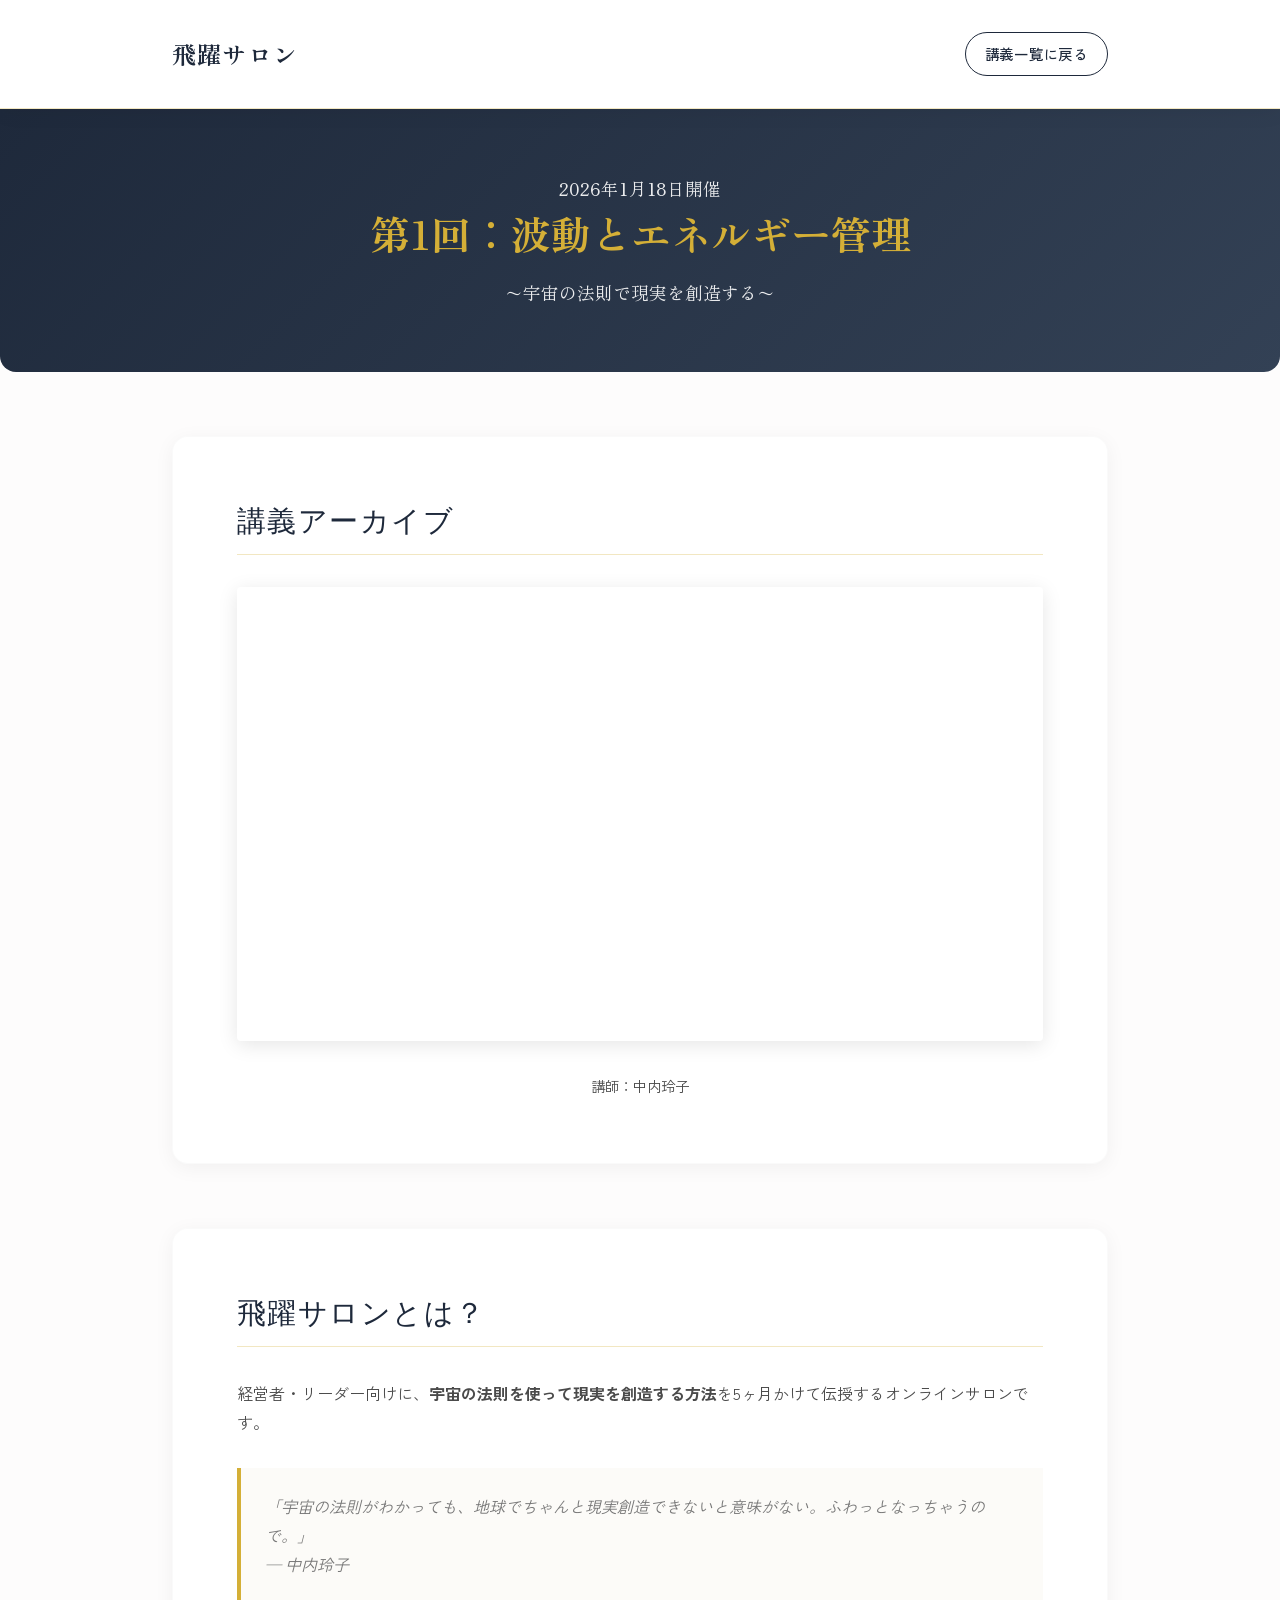
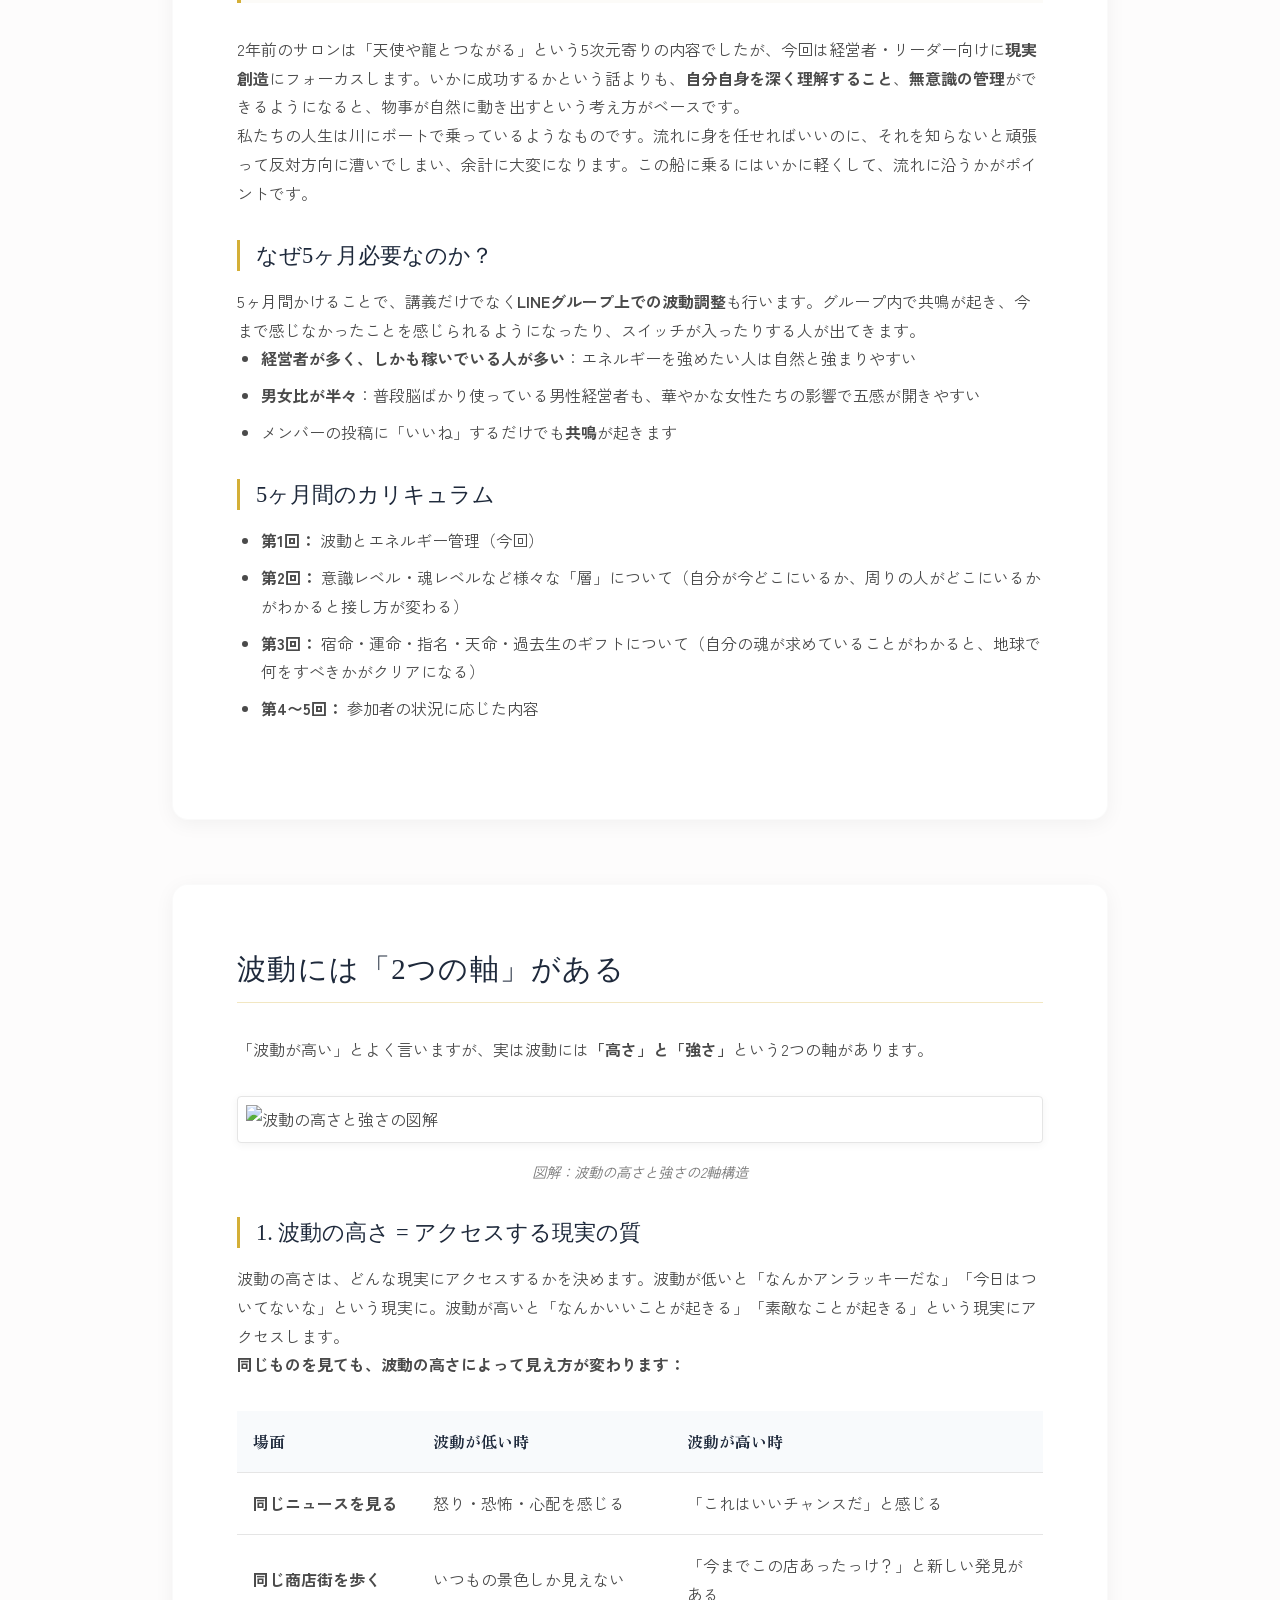
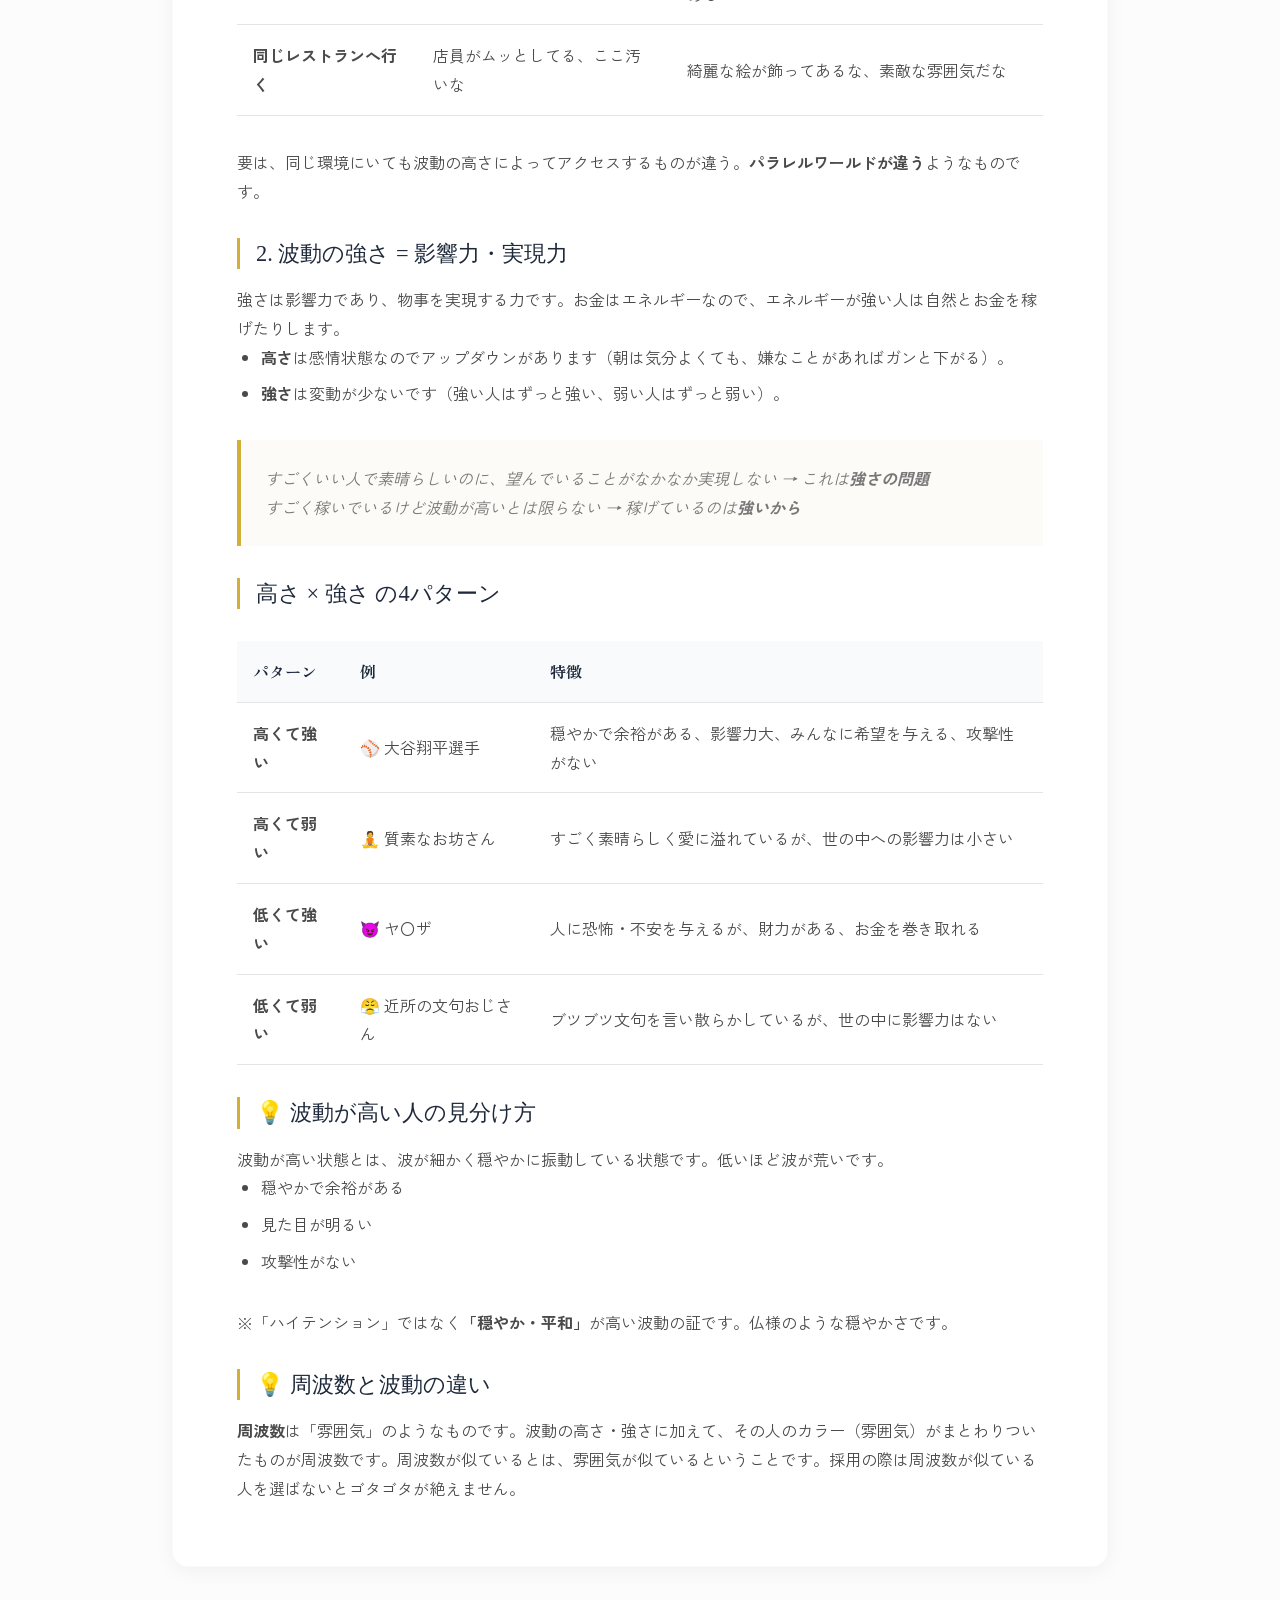
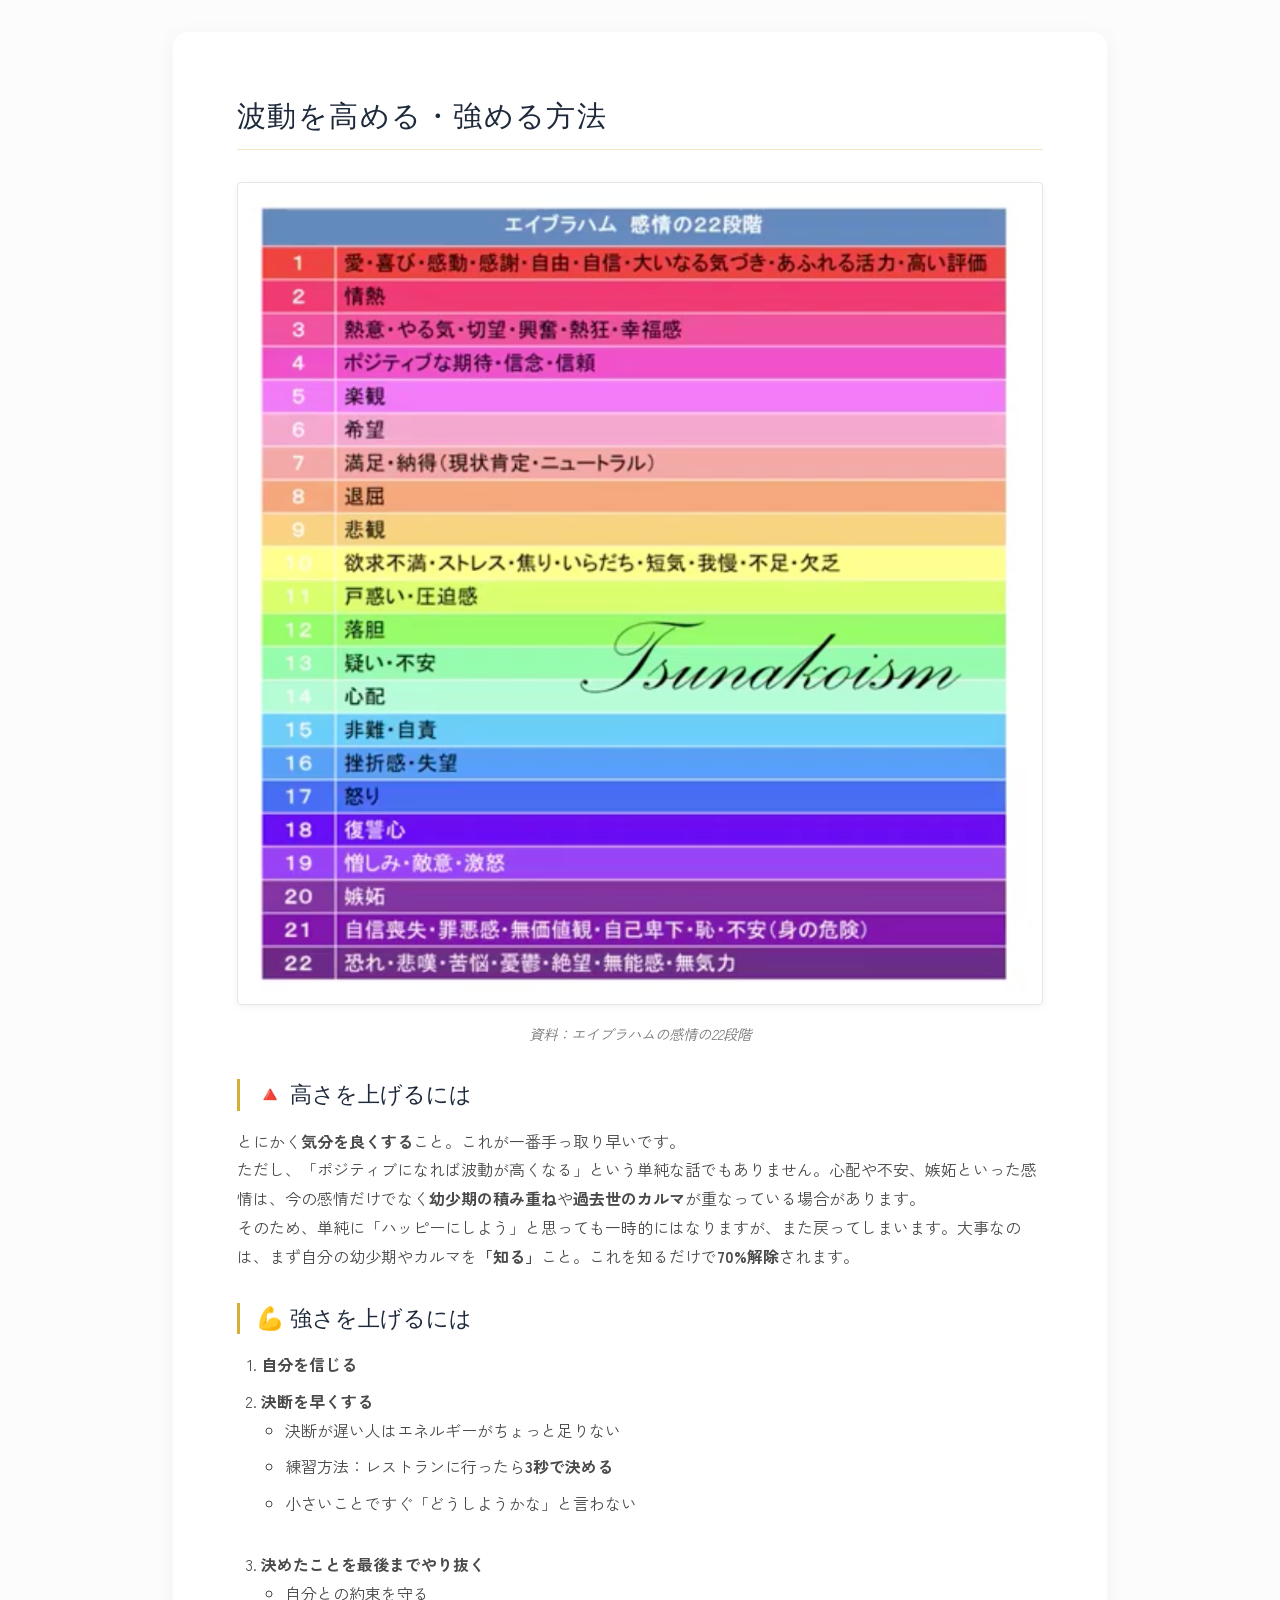
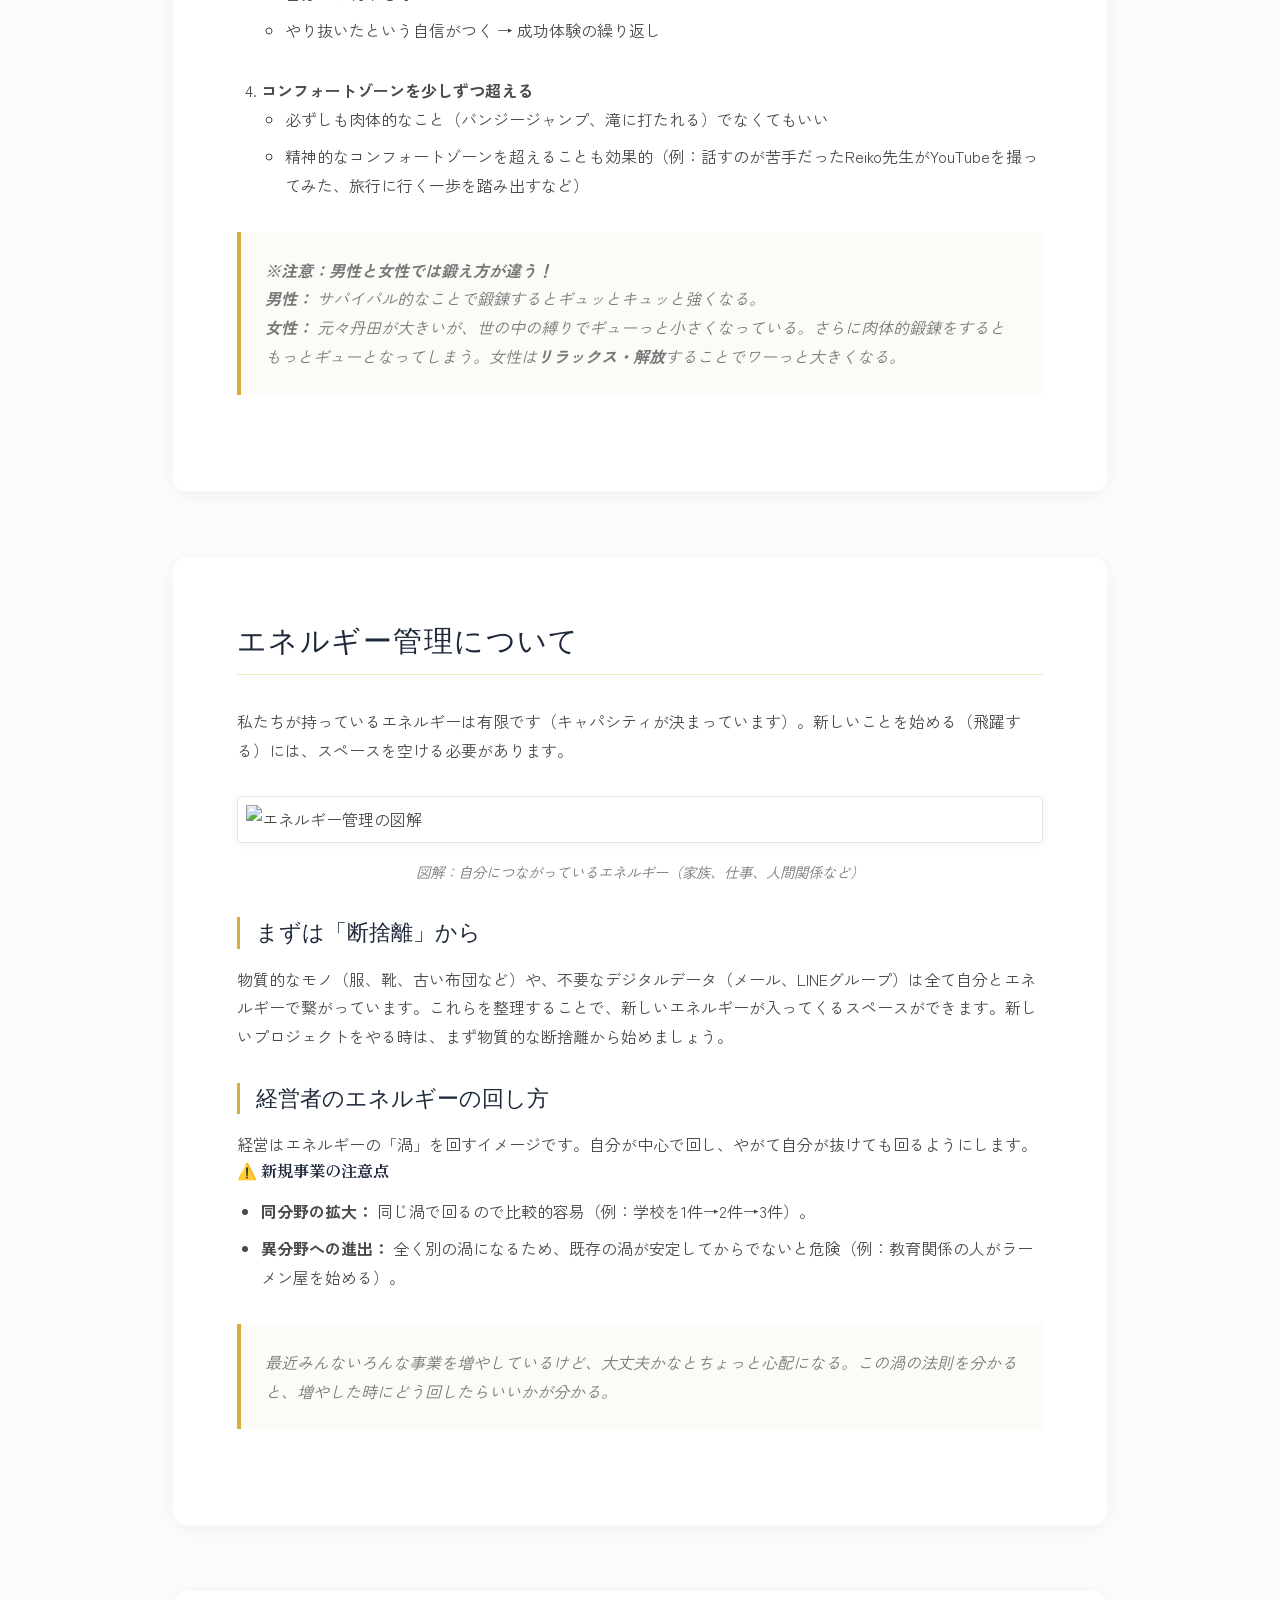
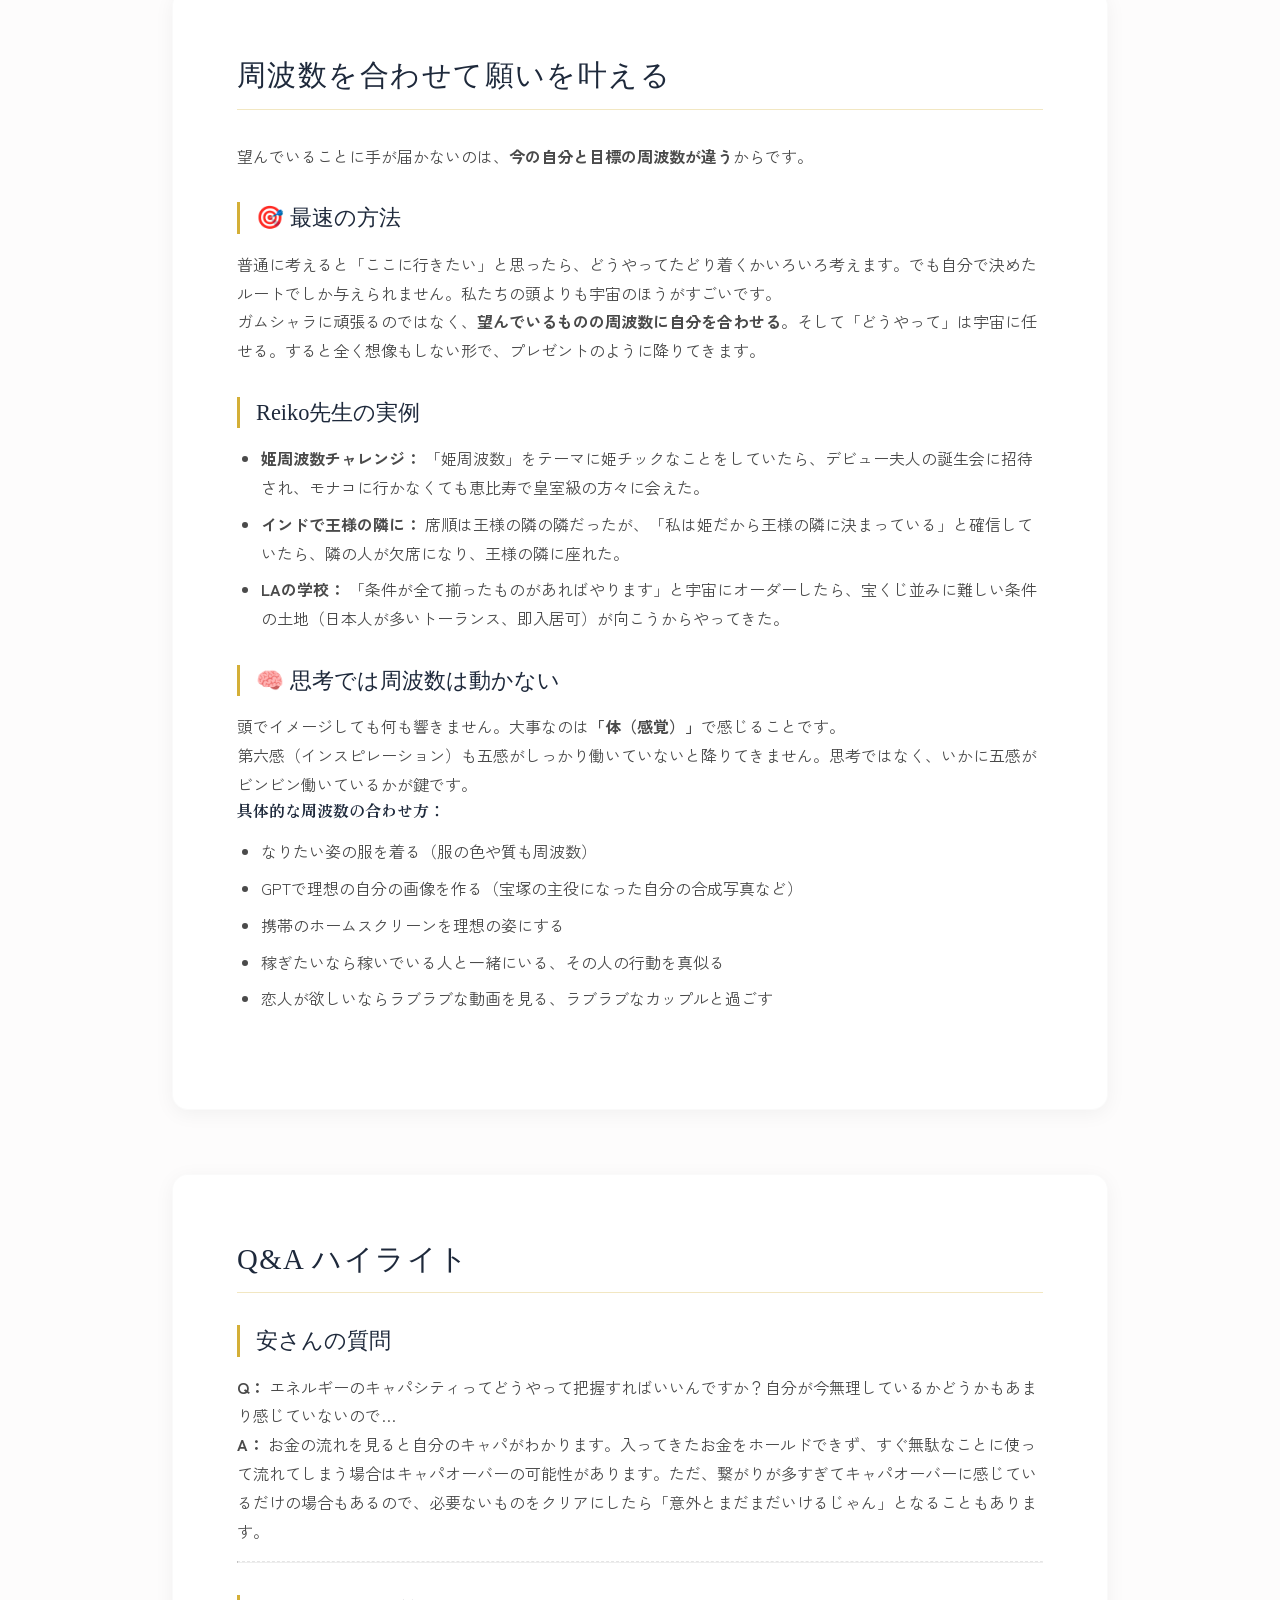
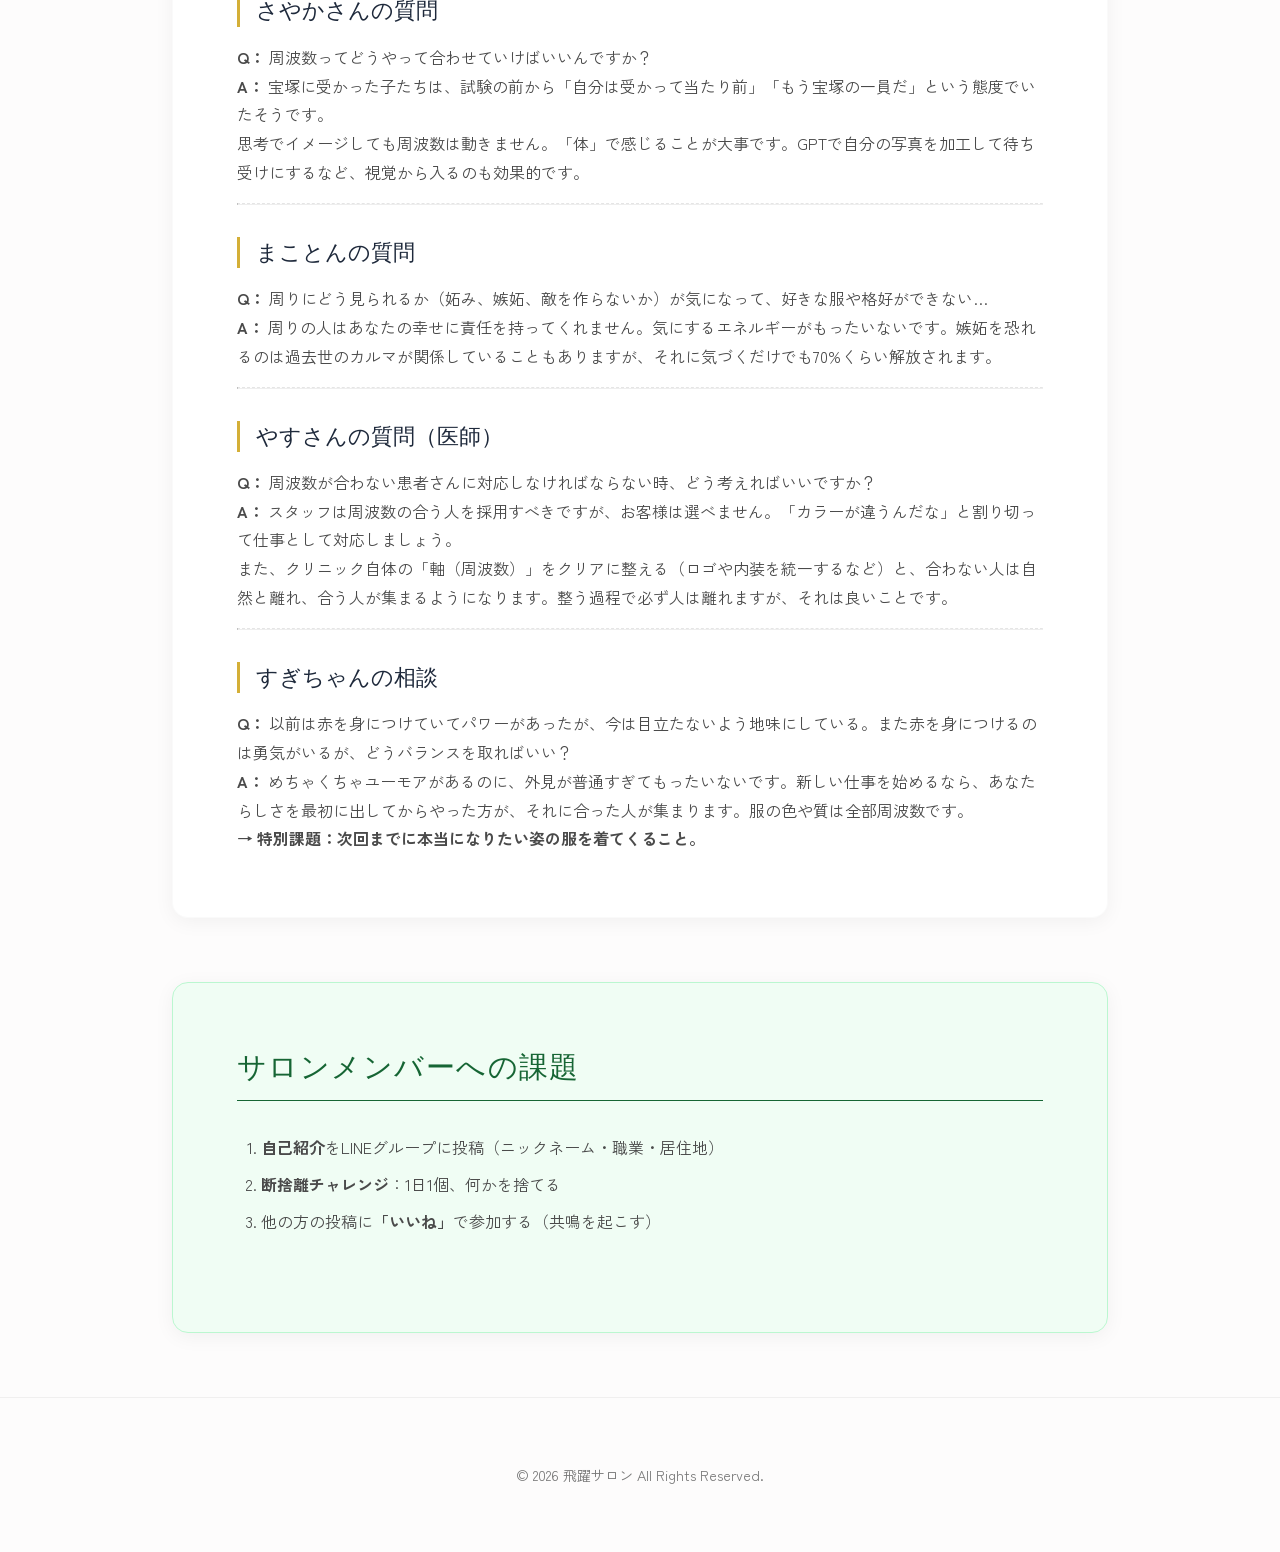
==== commit b76638ad: "Update lecture names in lecture01.html" ====
--- a/lecture01.html
+++ b/lecture01.html
@@ -277,7 +277,7 @@
                 思考でイメージしても周波数は動きません。「体」で感じることが大事です。GPTで自分の写真を加工して待ち受けにするなど、視覚から入るのも効果的です。</p>
             <hr style="border-top: 1px dashed #e5e5e5; margin: 1rem 0;">
 
-            <h3>たつみさんの質問</h3>
+            <h3>まことんの質問</h3>
             <p><strong>Q：</strong> 周りにどう見られるか（妬み、嫉妬、敵を作らないか）が気になって、好きな服や格好ができない…</p>
             <p><strong>A：</strong>
                 周りの人はあなたの幸せに責任を持ってくれません。気にするエネルギーがもったいないです。嫉妬を恐れるのは過去世のカルマが関係していることもありますが、それに気づくだけでも70%くらい解放されます。</p>
@@ -289,7 +289,7 @@
                 また、クリニック自体の「軸（周波数）」をクリアに整える（ロゴや内装を統一するなど）と、合わない人は自然と離れ、合う人が集まるようになります。整う過程で必ず人は離れますが、それは良いことです。</p>
             <hr style="border-top: 1px dashed #e5e5e5; margin: 1rem 0;">
 
-            <h3>すいちゃんの相談</h3>
+            <h3>すぎちゃんの相談</h3>
             <p><strong>Q：</strong> 以前は赤を身につけていてパワーがあったが、今は目立たないよう地味にしている。また赤を身につけるのは勇気がいるが、どうバランスを取ればいい？</p>
             <p><strong>A：</strong>
                 めちゃくちゃユーモアがあるのに、外見が普通すぎてもったいないです。新しい仕事を始めるなら、あなたらしさを最初に出してからやった方が、それに合った人が集まります。服の色や質は全部周波数です。<br>
--- a/css/style.css
+++ b/css/style.css
@@ -1,21 +1,24 @@
 @import url('https://fonts.googleapis.com/css2?family=Zen+Kaku+Gothic+New:wght@400;500;700&family=Zen+Old+Mincho:wght@400;700&display=swap');
 
 :root {
-    --color-primary: #0f172a;
-    /* Deep Navy */
-    --color-accent: #c5a059;
-    /* Gold */
-    --color-bg: #fafaf9;
-    /* Warm Cream */
-    --color-text: #333333;
-    /* Dark Gray */
-    --color-text-light: #666666;
+    --color-primary: #1e293b;
+    /* Softer Navy */
+    --color-accent: #d4af37;
+    /* Champagne Gold */
+    --color-bg: #fdfcfc;
+    /* Very Light Warm White */
+    --color-text: #4a4a4a;
+    /* Softer Dark Gray */
+    --color-text-light: #777777;
     --color-white: #ffffff;
     --font-heading: 'Zen Old Mincho', serif;
     --font-body: 'Zen Kaku Gothic New', sans-serif;
     --spacing-sm: 1rem;
     --spacing-md: 2rem;
     --spacing-lg: 4rem;
+    --border-radius-sm: 8px;
+    --border-radius-lg: 16px;
+    --shadow-soft: 0 4px 20px rgba(0, 0, 0, 0.05);
 }
 
 * {
@@ -64,13 +67,14 @@
 
 /* Header */
 header {
-    background-color: var(--color-white);
+    background-color: rgba(255, 255, 255, 0.95);
+    backdrop-filter: blur(10px);
     padding: var(--spacing-md) 0;
-    border-bottom: 2px solid var(--color-accent);
+    border-bottom: 1px solid rgba(212, 175, 55, 0.3);
     position: sticky;
     top: 0;
     z-index: 100;
-    box-shadow: 0 2px 10px rgba(0, 0, 0, 0.05);
+    box-shadow: var(--shadow-soft);
 }
 
 .header-content {
@@ -92,8 +96,9 @@
     letter-spacing: 0.05em;
     color: var(--color-primary);
     border: 1px solid var(--color-primary);
-    padding: 0.5rem 1rem;
-    border-radius: 2px;
+    padding: 0.5rem 1.2rem;
+    border-radius: 50px;
+    transition: all 0.3s ease;
 }
 
 .nav-link:hover {
@@ -105,9 +110,10 @@
 .hero {
     text-align: center;
     padding: var(--spacing-lg) 0;
-    background: linear-gradient(135deg, #0f172a 0%, #1e293b 100%);
+    background: linear-gradient(135deg, #1e293b 0%, #334155 100%);
     color: var(--color-white);
     margin-bottom: var(--spacing-lg);
+    border-radius: 0 0 var(--border-radius-lg) var(--border-radius-lg);
 }
 
 .hero h1 {
@@ -127,10 +133,11 @@
     margin-bottom: var(--spacing-lg);
     background-color: var(--color-white);
     padding: var(--spacing-lg);
-    border-radius: 4px;
-    box-shadow: 0 4px 6px -1px rgba(0, 0, 0, 0.05);
+    border-radius: var(--border-radius-lg);
+    box-shadow: var(--shadow-soft);
     animation: fadeInUp 0.8s ease-out forwards;
     opacity: 0;
+    border: 1px solid rgba(0, 0, 0, 0.02);
 }
 
 @keyframes fadeInUp {
@@ -147,17 +154,20 @@
 
 .section h2 {
     font-size: 1.8rem;
-    border-bottom: 1px solid var(--color-accent);
-    padding-bottom: 0.5rem;
+    border-bottom: 1px solid rgba(212, 175, 55, 0.3);
+    padding-bottom: 0.8rem;
     margin-bottom: var(--spacing-md);
     margin-top: 0;
+    letter-spacing: 0.05em;
+    font-weight: 500;
 }
 
 .section h3 {
     font-size: 1.4rem;
     margin-top: var(--spacing-md);
-    border-left: 4px solid var(--color-accent);
+    border-left: 3px solid var(--color-accent);
     padding-left: 1rem;
+    font-weight: 500;
 }
 
 /* Video Wrapper */
@@ -253,9 +263,9 @@
 
 .card {
     background-color: var(--color-white);
-    border-radius: 4px;
+    border-radius: var(--border-radius-lg);
     overflow: hidden;
-    box-shadow: 0 4px 6px -1px rgba(0, 0, 0, 0.05);
+    box-shadow: var(--shadow-soft);
     transition: transform 0.3s ease, box-shadow 0.3s ease;
     border-top: 4px solid transparent;
 }
@@ -290,12 +300,14 @@
 
 .btn {
     display: inline-block;
-    padding: 0.5rem 1.5rem;
+    padding: 0.8rem 2rem;
     background-color: var(--color-primary);
     color: var(--color-white);
-    border-radius: 2px;
-    font-size: 0.9rem;
-    transition: background-color 0.3s ease;
+    border-radius: 50px;
+    font-size: 0.95rem;
+    transition: all 0.3s ease;
+    letter-spacing: 0.05em;
+    box-shadow: 0 4px 10px rgba(30, 41, 59, 0.2);
 }
 
 .btn:hover {
@@ -318,7 +330,7 @@
     color: var(--color-text-light);
     font-size: 0.9rem;
     margin-top: var(--spacing-lg);
-    border-top: 1px solid #e5e5e5;
+    border-top: 1px solid rgba(0, 0, 0, 0.05);
 }
 
 /* Responsive */
